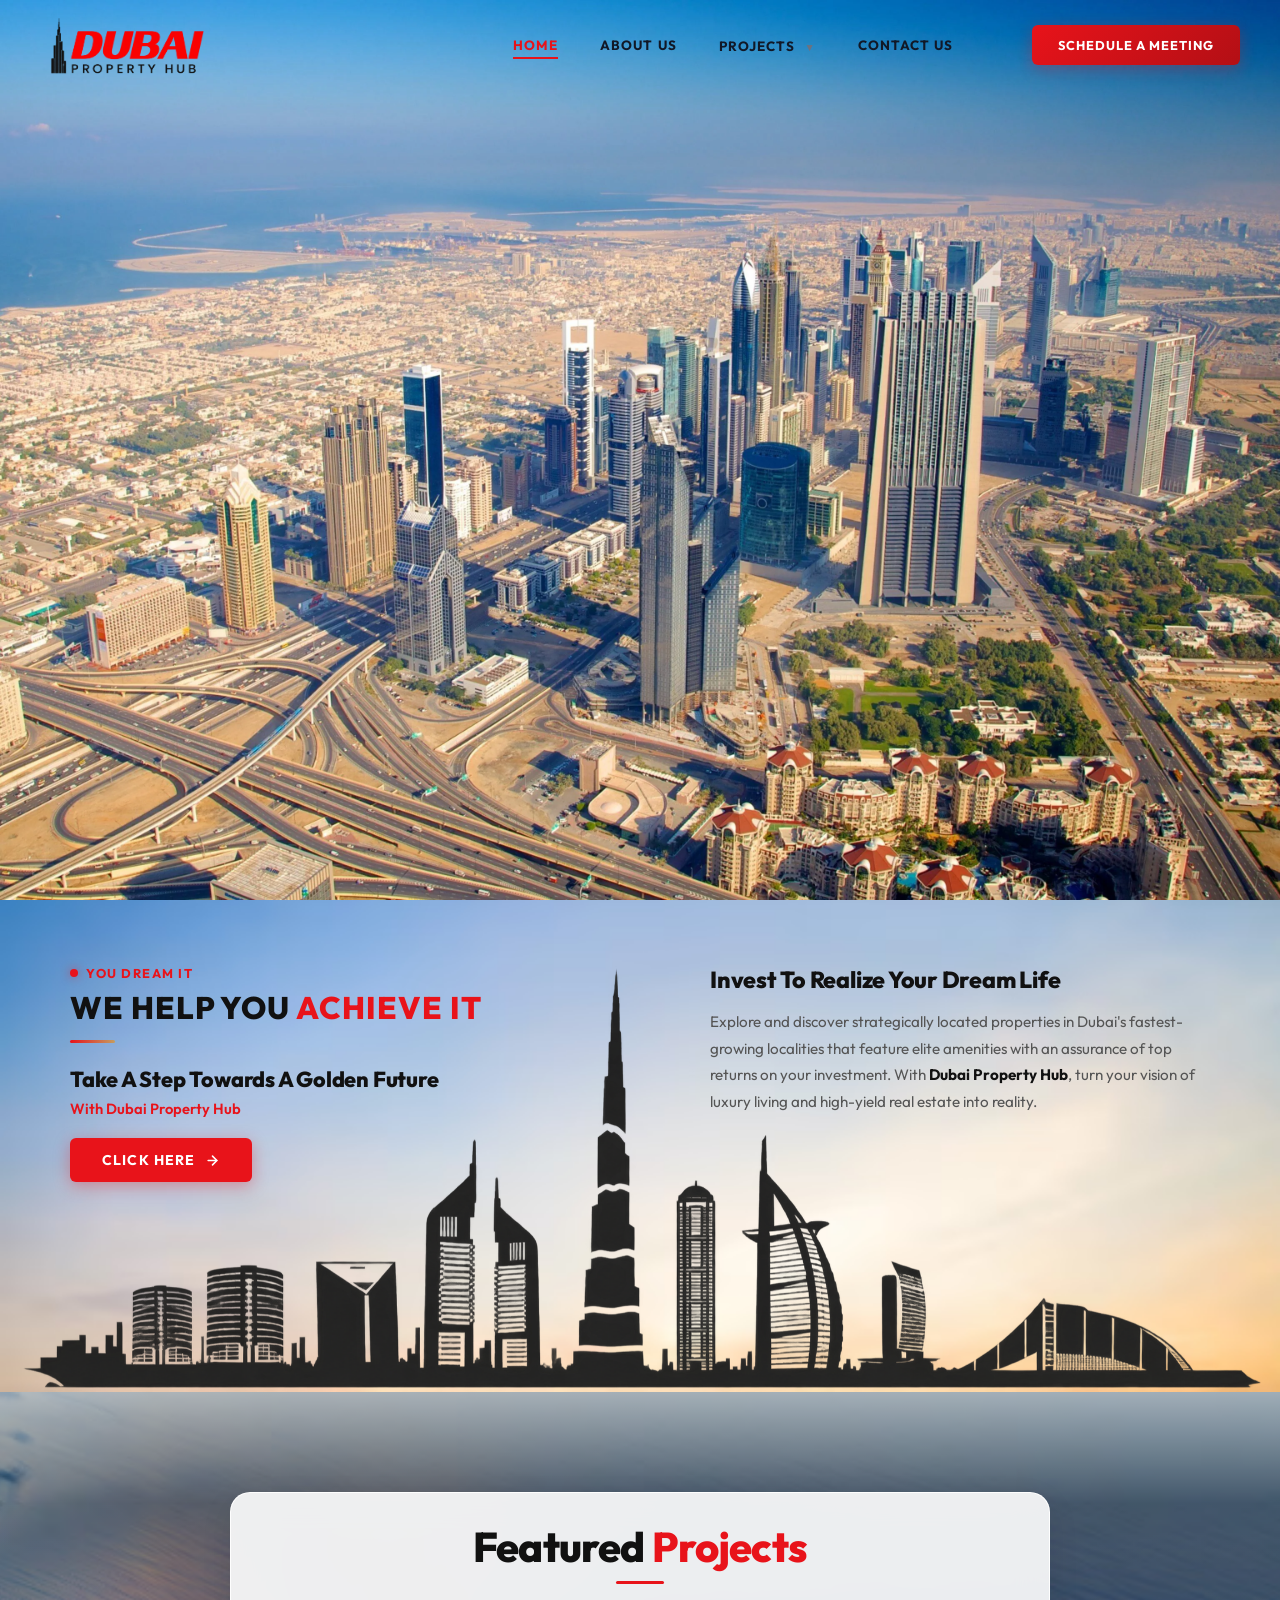
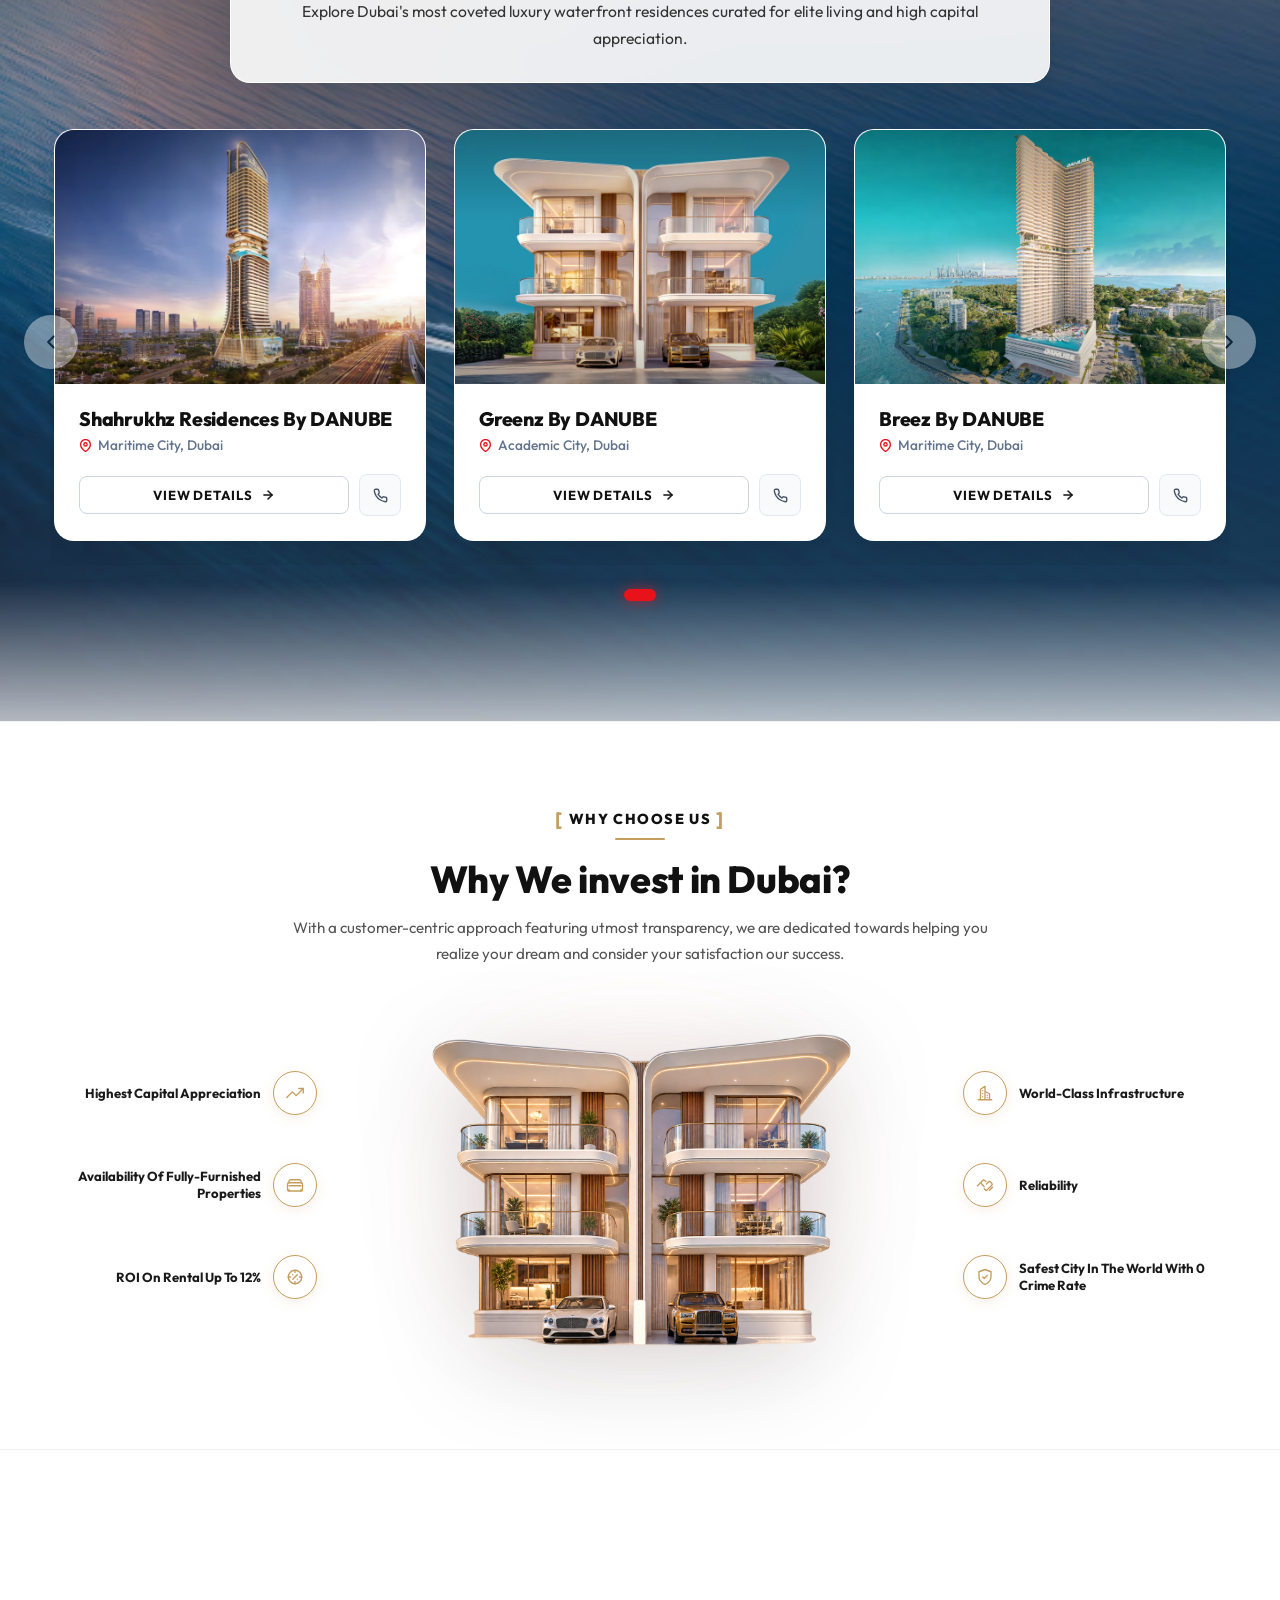
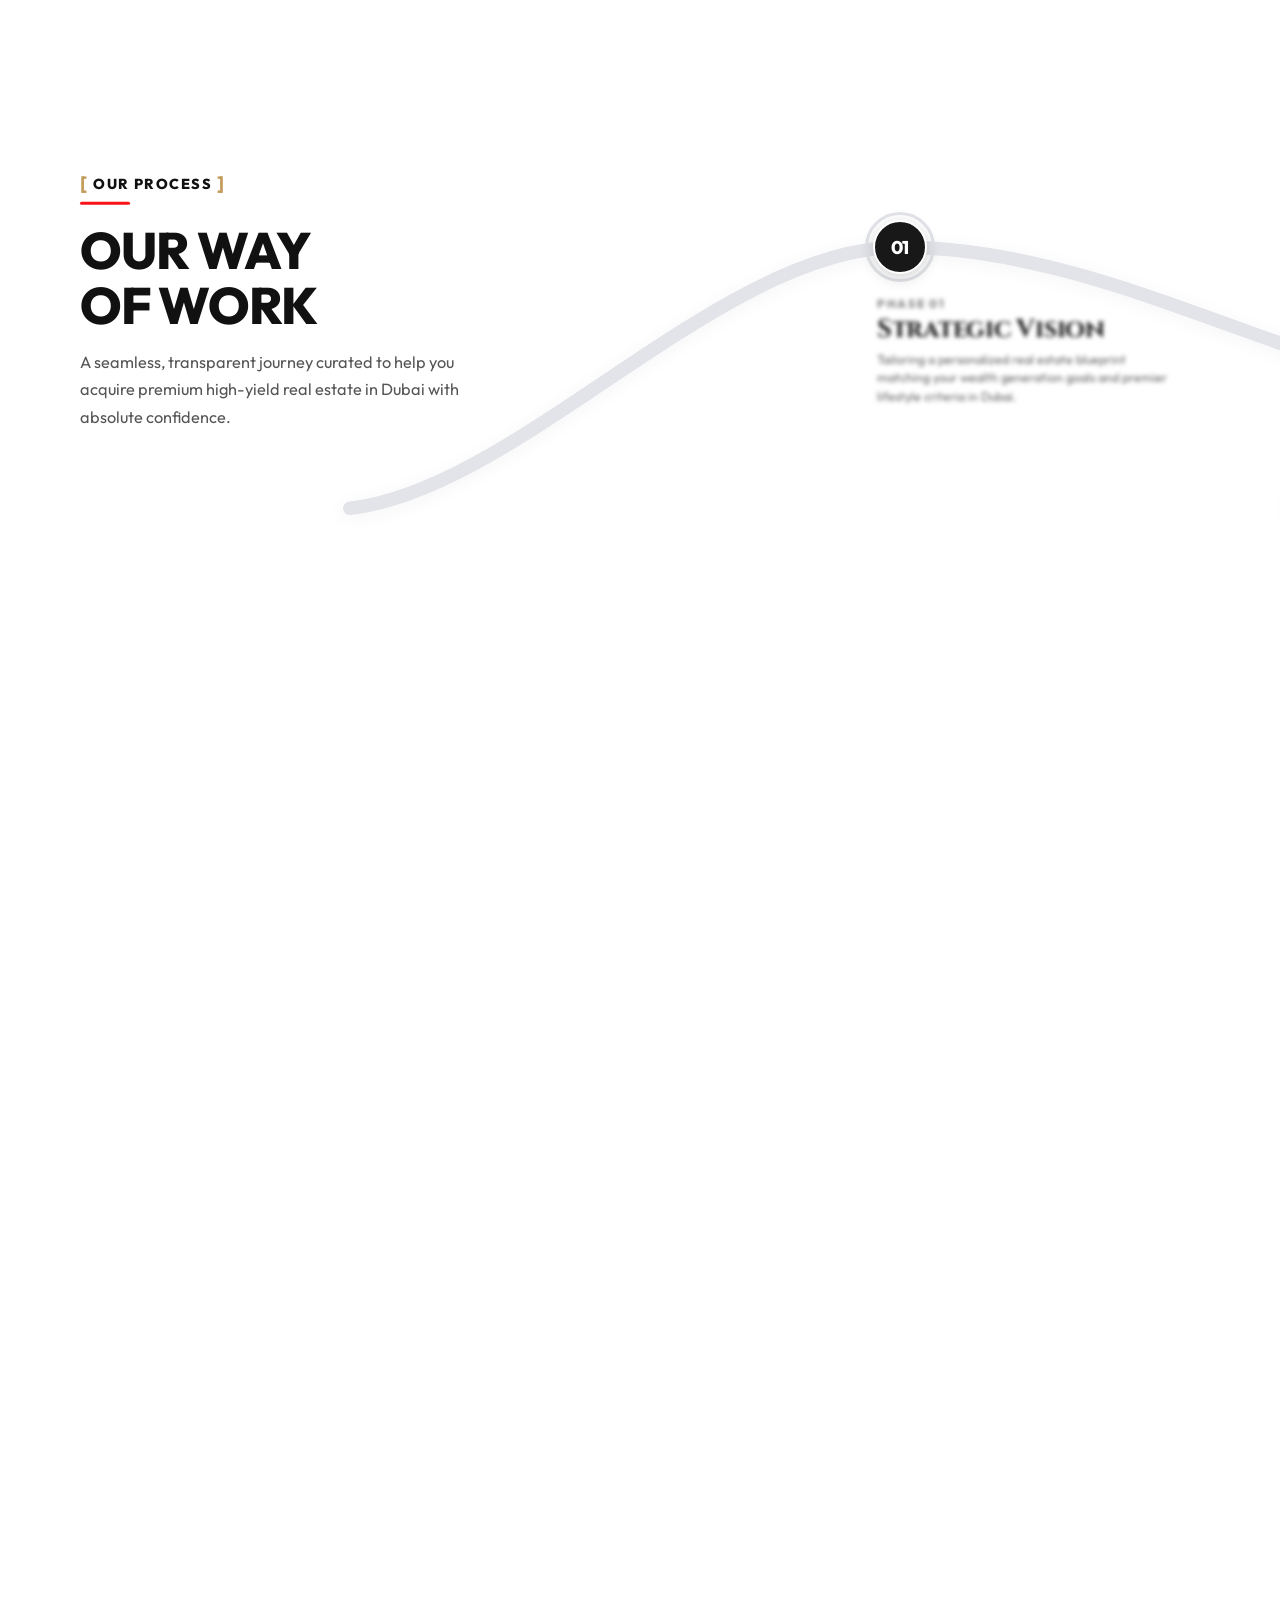
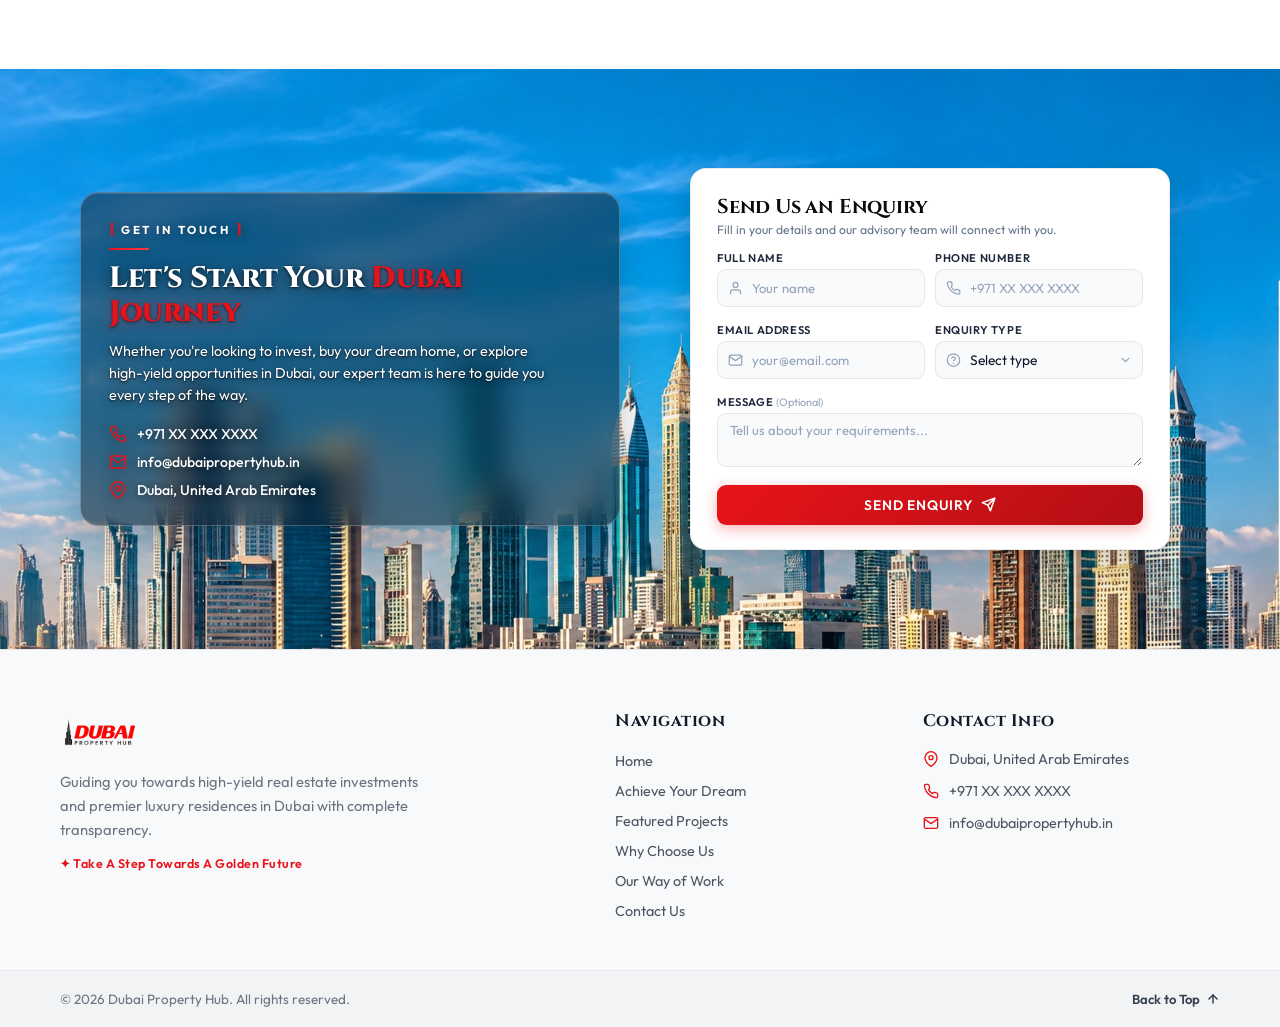
==== index.html @ 120a5792 "Initial website upload Co-authored-by: Copilot <223556219+Copilot@users.noreply.github.com>" ====
<!DOCTYPE html>
<html lang="en">

<head>
  <meta charset="UTF-8" />
  <meta name="viewport" content="width=device-width, initial-scale=1.0" />
  <title>Dubai Property Hub | Premium Real Estate in Dubai</title>
  <meta name="description" content="Dubai Property Hub – Premium real estate in Dubai." />
  <link rel="stylesheet" href="style.css" />
</head>

<body>

  <!-- ===== PROFESSIONAL LOGO PRELOADER (White Theme) ===== -->
  <div class="preloader" id="preloader" aria-label="Loading Dubai Property Hub">
    <div class="preloader-content">
      <div class="preloader-logo-wrap">
        <img src="assets/logo.png" alt="Dubai Property Hub" class="preloader-logo" id="preloader-logo" />
      </div>
      <div class="preloader-motto-wrap">
        <div class="preloader-motto-ornament">
          <span class="motto-line motto-line-left"></span>
          <span class="motto-diamond">✦</span>
          <span class="motto-line motto-line-right"></span>
        </div>
        <p class="preloader-motto" aria-label="Take A Step Towards A Golden Future">
          <span class="motto-word" style="--i:0">Take</span>
          <span class="motto-word" style="--i:1">A</span>
          <span class="motto-word" style="--i:2">Step</span>
          <span class="motto-word" style="--i:3">Towards</span>
          <span class="motto-word" style="--i:4">A</span>
          <span class="motto-word motto-gold-word" style="--i:5">Golden</span>
          <span class="motto-word motto-gold-word" style="--i:6">Future</span>
        </p>
      </div>
      <div class="preloader-meta">
        <div class="preloader-bar">
          <div class="preloader-bar-fill"></div>
        </div>
        <span class="preloader-caption">DUBAI PROPERTY HUB</span>
      </div>
    </div>
  </div>

  <!-- ===== HEADER / NAVBAR ===== -->
  <header class="navbar" id="navbar">
    <div class="nav-container">

      <!-- Logo -->
      <a href="#home" class="nav-logo" id="nav-logo-link" aria-label="Dubai Property Hub Home">
        <img src="assets/logo.png" alt="Dubai Property Hub Logo" class="logo-img" id="logo-img" />
      </a>

      <!-- Desktop Nav Links -->
      <nav class="nav-links" id="nav-links" aria-label="Main Navigation">
        <a href="#home" class="nav-link active" id="nav-home">Home</a>
        <a href="#" class="nav-link" id="nav-about">About Us</a>
        <div class="nav-dropdown" id="nav-projects-dropdown">
          <a href="#properties" class="nav-link dropdown-trigger" id="nav-projects">
            Projects <span class="dropdown-arrow">&#9660;</span>
          </a>
          <div class="dropdown-menu" id="dropdown-menu">
            <a href="shahrukhz.html" class="dropdown-item" id="drop-shahrukhz">Shahrukhz Residences By DANUBE</a>
            <a href="greenz.html" class="dropdown-item" id="drop-greenz">Greenz By DANUBE</a>
            <a href="breez.html" class="dropdown-item" id="drop-breez">Breez By DANUBE</a>
          </div>
        </div>
        <a href="#contact" class="nav-link" id="nav-contact">Contact Us</a>
      </nav>

      <!-- CTA Button -->
      <a href="#contact" class="btn-schedule" id="btn-schedule">Schedule a Meeting</a>

      <!-- Mobile Hamburger -->
      <button class="hamburger" id="hamburger" aria-label="Toggle menu" aria-expanded="false">
        <span></span><span></span><span></span>
      </button>
    </div>

    <!-- Mobile Nav -->
    <div class="mobile-nav" id="mobile-nav">
      <a href="#home" class="mobile-nav-link" id="m-nav-home">Home</a>
      <a href="#about" class="mobile-nav-link" id="m-nav-about">About Us</a>
      <a href="#properties" class="mobile-nav-link" id="m-nav-projects">Projects</a>
      <a href="#contact" class="mobile-nav-link" id="m-nav-contact">Contact Us</a>
      <a href="#contact" class="btn-schedule mobile-cta" id="m-btn-schedule">Schedule a Meeting</a>
    </div>
  </header>

  <!-- ===== HERO SECTION ===== -->
  <section class="hero" id="home">
    <img src="assets/main-hero.webp" alt="Dubai Skyline" class="hero-image" id="hero-img" />
  </section>

  <!-- ===== ACHIEVE YOUR DREAM SECTION ===== -->
  <section class="achieve-section" id="achieve-dream">
    <div class="achieve-container">

      <!-- Left Column: Title, Callout & Action Button -->
      <div class="achieve-col achieve-left">
        <span class="achieve-tagline anim-item" data-delay="100">
          <span class="tagline-dot"></span> You Dream It
        </span>
        <h2 class="achieve-title anim-item" data-delay="200">
          WE HELP YOU <span class="text-highlight">ACHIEVE IT</span>
        </h2>
        <div class="achieve-divider anim-item" data-delay="300"></div>

        <div class="achieve-callout-content anim-item" data-delay="400">
          <h4 class="achieve-callout-title">Take A Step Towards A Golden Future</h4>
          <p class="achieve-callout-subtitle">With Dubai Property Hub</p>
          <a href="#btn-schedule" class="achieve-action-btn" id="achieve-cta-btn">
            <span>Click here</span>
            <svg class="btn-arrow" width="15" height="15" viewBox="0 0 24 24" fill="none" stroke="currentColor"
              stroke-width="2.5" stroke-linecap="round" stroke-linejoin="round">
              <line x1="5" y1="12" x2="19" y2="12"></line>
              <polyline points="12 5 19 12 12 19"></polyline>
            </svg>
          </a>
        </div>
      </div>

      <!-- Right Column: Investment Narrative & Story -->
      <div class="achieve-col achieve-right">
        <div class="achieve-story-content anim-item" data-delay="500">
          <h3 class="achieve-subtitle">Invest To Realize Your Dream Life</h3>
          <p class="achieve-desc">
            Explore and discover strategically located properties in Dubai's fastest-growing localities that feature
            elite amenities with an assurance of top returns on your investment. With <strong>Dubai Property
              Hub</strong>, turn your vision of luxury living and high-yield real estate into reality.
          </p>
        </div>
      </div>

    </div>

    <!-- Bottom Skyline Graphic -->
    <div class="achieve-skyline-wrap" aria-hidden="true">
      <img src="assets/section-2-bg.jpg" alt="Dubai Skyline Silhouette" class="achieve-skyline-img" />
    </div>
  </section>

  <!-- ===== PROPERTIES SECTION (Blurred Location BG & 3 Cards Per Row Slider) ===== -->
  <section class="properties-section" id="properties">
    <!-- Blurred Location Background Layer -->
    <div class="properties-bg-wrap" aria-hidden="true">
      <div class="properties-bg-img"></div>
      <div class="properties-bg-overlay"></div>
    </div>

    <div class="properties-container">

      <!-- Section Header with Centered Title -->
      <div class="properties-header">
        <div class="properties-header-text">
          <h2 class="properties-heading">
            Featured <span class="text-highlight">Projects</span>
          </h2>
          <div class="properties-divider"></div>
          <p class="properties-desc">
            Explore Dubai's most coveted luxury waterfront residences curated for elite living and high capital
            appreciation.
          </p>
        </div>
      </div>

      <!-- Properties Slider Wrapper (3 Cards Per Row on Desktop) -->
      <div class="properties-slider-wrapper">

        <!-- Floating Left Arrow -->
        <button class="floating-slider-btn float-prev" id="prop-float-prev" aria-label="Previous Properties">
          <svg width="22" height="22" viewBox="0 0 24 24" fill="none" stroke="currentColor" stroke-width="2.5"
            stroke-linecap="round" stroke-linejoin="round">
            <polyline points="15 18 9 12 15 6"></polyline>
          </svg>
        </button>

        <!-- Slider Viewport -->
        <div class="properties-slider-viewport" id="properties-slider-viewport">
          <div class="properties-slider-track" id="properties-slider-track">

            <!-- Card 1: Shahrukhz Residences -->
            <article class="prop-card" data-index="0" id="card-0">
              <a href="shahrukhz.html" class="prop-card-image-link" aria-label="View Shahrukhz Residences By DANUBE">
              <div class="prop-card-img-wrap">
                <img src="assets/Shahrukhz By DANUBE.webp" alt="Shahrukhz Residences By DANUBE" class="prop-card-img"
                  loading="lazy" />
                <div class="prop-card-overlay"></div>
              </div>
              </a>
              <div class="prop-card-info">
                <div class="prop-card-header">
                  <h3 class="prop-card-title"><a href="shahrukhz.html">Shahrukhz Residences By DANUBE</a></h3>
                  <p class="prop-card-location">
                    <svg width="13" height="13" viewBox="0 0 24 24" fill="none" stroke="currentColor" stroke-width="2.5"
                      stroke-linecap="round" stroke-linejoin="round">
                      <path d="M21 10c0 7-9 13-9 13s-9-6-9-13a9 9 0 0 1 18 0z"></path>
                      <circle cx="12" cy="10" r="3"></circle>
                    </svg>
                    Maritime City, Dubai
                  </p>
                </div>
                <div class="prop-card-actions">
                  <a href="shahrukhz.html" class="prop-view-btn">
                    <span>View Details</span>
                    <svg width="14" height="14" viewBox="0 0 24 24" fill="none" stroke="currentColor" stroke-width="2.5"
                      stroke-linecap="round" stroke-linejoin="round">
                      <line x1="5" y1="12" x2="19" y2="12"></line>
                      <polyline points="12 5 19 12 12 19"></polyline>
                    </svg>
                  </a>
                  <a href="https://wa.me/?text=I%20am%20interested%20in%20Shahrukhz%20Residences%20By%20DANUBE"
                    target="_blank" rel="noopener noreferrer" class="prop-inquire-btn"
                    aria-label="Quick WhatsApp Inquire for Shahrukhz">
                    <svg width="15" height="15" viewBox="0 0 24 24" fill="none" stroke="currentColor" stroke-width="2.2"
                      stroke-linecap="round" stroke-linejoin="round">
                      <path
                        d="M22 16.92v3a2 2 0 0 1-2.18 2 19.79 19.79 0 0 1-8.63-3.07 19.5 19.5 0 0 1-6-6 19.79 19.79 0 0 1-3.07-8.67A2 2 0 0 1 4.11 2h3a2 2 0 0 1 2 1.72 12.84 12.84 0 0 0 .7 2.81 2 2 0 0 1-.45 2.11L8.09 9.91a16 16 0 0 0 6 6l1.27-1.27a2 2 0 0 1 2.11-.45 12.84 12.84 0 0 0 2.81.7A2 2 0 0 1 22 16.92z">
                      </path>
                    </svg>
                  </a>
                </div>
              </div>
            </article>

            <!-- Card 2: Greenz By DANUBE -->
            <article class="prop-card" data-index="1" id="card-1">
              <a href="greenz.html" class="prop-card-image-link" aria-label="View Greenz By DANUBE">
              <div class="prop-card-img-wrap">
                <img src="assets/Greenz By DANUBE.jpg" alt="Greenz By DANUBE" class="prop-card-img" loading="lazy" />
                <div class="prop-card-overlay"></div>
              </div>
              </a>
              <div class="prop-card-info">
                <div class="prop-card-header">
                  <h3 class="prop-card-title"><a href="greenz.html">Greenz By DANUBE</a></h3>
                  <p class="prop-card-location">
                    <svg width="13" height="13" viewBox="0 0 24 24" fill="none" stroke="currentColor" stroke-width="2.5"
                      stroke-linecap="round" stroke-linejoin="round">
                      <path d="M21 10c0 7-9 13-9 13s-9-6-9-13a9 9 0 0 1 18 0z"></path>
                      <circle cx="12" cy="10" r="3"></circle>
                    </svg>
                    Academic City, Dubai
                  </p>
                </div>
                <div class="prop-card-actions">
                  <a href="greenz.html" class="prop-view-btn">
                    <span>View Details</span>
                    <svg width="14" height="14" viewBox="0 0 24 24" fill="none" stroke="currentColor" stroke-width="2.5"
                      stroke-linecap="round" stroke-linejoin="round">
                      <line x1="5" y1="12" x2="19" y2="12"></line>
                      <polyline points="12 5 19 12 12 19"></polyline>
                    </svg>
                  </a>
                  <a href="https://wa.me/?text=I%20am%20interested%20in%20Greenz%20By%20DANUBE" target="_blank"
                    rel="noopener noreferrer" class="prop-inquire-btn" aria-label="Quick WhatsApp Inquire for Greenz">
                    <svg width="15" height="15" viewBox="0 0 24 24" fill="none" stroke="currentColor" stroke-width="2.2"
                      stroke-linecap="round" stroke-linejoin="round">
                      <path
                        d="M22 16.92v3a2 2 0 0 1-2.18 2 19.79 19.79 0 0 1-8.63-3.07 19.5 19.5 0 0 1-6-6 19.79 19.79 0 0 1-3.07-8.67A2 2 0 0 1 4.11 2h3a2 2 0 0 1 2 1.72 12.84 12.84 0 0 0 .7 2.81 2 2 0 0 1-.45 2.11L8.09 9.91a16 16 0 0 0 6 6l1.27-1.27a2 2 0 0 1 2.11-.45 12.84 12.84 0 0 0 2.81.7A2 2 0 0 1 22 16.92z">
                      </path>
                    </svg>
                  </a>
                </div>
              </div>
            </article>

            <!-- Card 3: Breez By DANUBE -->
            <article class="prop-card" data-index="2" id="card-2">
              <a href="breez.html" class="prop-card-image-link" aria-label="View Breez By DANUBE">
              <div class="prop-card-img-wrap">
                <img src="assets/Breez By DANUBE.png" alt="Breez By DANUBE" class="prop-card-img" loading="lazy" />
                <div class="prop-card-overlay"></div>
              </div>
              </a>
              <div class="prop-card-info">
                <div class="prop-card-header">
                  <h3 class="prop-card-title"><a href="breez.html">Breez By DANUBE</a></h3>
                  <p class="prop-card-location">
                    <svg width="13" height="13" viewBox="0 0 24 24" fill="none" stroke="currentColor" stroke-width="2.5"
                      stroke-linecap="round" stroke-linejoin="round">
                      <path d="M21 10c0 7-9 13-9 13s-9-6-9-13a9 9 0 0 1 18 0z"></path>
                      <circle cx="12" cy="10" r="3"></circle>
                    </svg>
                    Maritime City, Dubai
                  </p>
                </div>
                <div class="prop-card-actions">
                  <a href="breez.html" class="prop-view-btn">
                    <span>View Details</span>
                    <svg width="14" height="14" viewBox="0 0 24 24" fill="none" stroke="currentColor" stroke-width="2.5"
                      stroke-linecap="round" stroke-linejoin="round">
                      <line x1="5" y1="12" x2="19" y2="12"></line>
                      <polyline points="12 5 19 12 12 19"></polyline>
                    </svg>
                  </a>
                  <a href="https://wa.me/?text=I%20am%20interested%20in%20Breez%20By%20DANUBE" target="_blank"
                    rel="noopener noreferrer" class="prop-inquire-btn" aria-label="Quick WhatsApp Inquire for Breez">
                    <svg width="15" height="15" viewBox="0 0 24 24" fill="none" stroke="currentColor" stroke-width="2.2"
                      stroke-linecap="round" stroke-linejoin="round">
                      <path
                        d="M22 16.92v3a2 2 0 0 1-2.18 2 19.79 19.79 0 0 1-8.63-3.07 19.5 19.5 0 0 1-6-6 19.79 19.79 0 0 1-3.07-8.67A2 2 0 0 1 4.11 2h3a2 2 0 0 1 2 1.72 12.84 12.84 0 0 0 .7 2.81 2 2 0 0 1-.45 2.11L8.09 9.91a16 16 0 0 0 6 6l1.27-1.27a2 2 0 0 1 2.11-.45 12.84 12.84 0 0 0 2.81.7A2 2 0 0 1 22 16.92z">
                      </path>
                    </svg>
                  </a>
                </div>
              </div>
            </article>

          </div>
        </div>

        <!-- Floating Right Arrow -->
        <button class="floating-slider-btn float-next" id="prop-float-next" aria-label="Next Properties">
          <svg width="22" height="22" viewBox="0 0 24 24" fill="none" stroke="currentColor" stroke-width="2.5"
            stroke-linecap="round" stroke-linejoin="round">
            <polyline points="9 18 15 12 9 6"></polyline>
          </svg>
        </button>

      </div>

      <!-- Pagination Indicators -->
      <div class="properties-pagination" id="prop-pagination">
        <button class="prop-page-dot active" data-slide="0" aria-label="Slide 1"></button>
        <button class="prop-page-dot" data-slide="1" aria-label="Slide 2"></button>
      </div>

    </div>
  </section>

  <!-- ===== WHY CHOOSE US SECTION (Centered Header, Mansion in Center, 3 Features Left, 3 Features Right) ===== -->
  <section class="why-choose-section" id="why-choose-us">
    <div class="why-choose-container">

      <!-- Section Center Header -->
      <div class="why-header">
        <div class="why-badge">
          <span class="why-bracket">[</span>
          <span class="why-badge-title">WHY CHOOSE US</span>
          <span class="why-bracket">]</span>
        </div>
        <div class="why-divider"></div>
        <h2 class="why-main-title">Why We invest in Dubai?</h2>
        <p class="why-main-desc">
          With a customer-centric approach featuring utmost transparency, we are dedicated towards helping you realize
          your dream and consider your satisfaction our success.
        </p>
      </div>

      <!-- Showcase: 3 Items Left | Center Mansion Image | 3 Items Right -->
      <div class="why-showcase">

        <!-- Left Side: 3 Features (Text on Left, Icon on Right) -->
        <div class="why-showcase-col why-col-left">

          <!-- Item 1: Highest Capital Appreciation -->
          <div class="why-item why-item-left" style="--item-index: 1;">
            <span class="why-item-text">Highest Capital Appreciation</span>
            <div class="why-item-icon" aria-hidden="true">
              <svg width="22" height="22" viewBox="0 0 24 24" fill="none" stroke="currentColor" stroke-width="1.8"
                stroke-linecap="round" stroke-linejoin="round">
                <polyline points="23 6 13.5 15.5 8.5 10.5 1 18"></polyline>
                <polyline points="17 6 23 6 23 12"></polyline>
              </svg>
            </div>
          </div>

          <!-- Item 2: Availability Of Fully-Furnished Properties -->
          <div class="why-item why-item-left" style="--item-index: 2;">
            <span class="why-item-text">Availability Of Fully-Furnished Properties</span>
            <div class="why-item-icon" aria-hidden="true">
              <svg width="22" height="22" viewBox="0 0 24 24" fill="none" stroke="currentColor" stroke-width="1.8"
                stroke-linecap="round" stroke-linejoin="round">
                <path d="M20 9V7a2 2 0 0 0-2-2H6a2 2 0 0 0-2 2v2"></path>
                <path d="M2 11a2 2 0 0 1 2-2h16a2 2 0 0 1 2 2v7a2 2 0 0 1-2 2H4a2 2 0 0 1-2-2v-7z"></path>
                <path d="M4 18v2M20 18v2M4 13h16"></path>
              </svg>
            </div>
          </div>

          <!-- Item 3: ROI On Rental Up To 12% -->
          <div class="why-item why-item-left" style="--item-index: 3;">
            <span class="why-item-text">ROI On Rental Up To 12%</span>
            <div class="why-item-icon" aria-hidden="true">
              <svg width="22" height="22" viewBox="0 0 24 24" fill="none" stroke="currentColor" stroke-width="1.8"
                stroke-linecap="round" stroke-linejoin="round">
                <circle cx="12" cy="12" r="9"></circle>
                <path d="M9 15l6-6M9 9h.01M15 15h.01"></path>
                <path d="M12 3v3M12 18v3M3 12h3M18 12h3"></path>
              </svg>
            </div>
          </div>

        </div>

        <!-- Center: Luxury Villa Mansion Image -->
        <div class="why-showcase-col why-col-center">
          <div class="why-center-img-wrap">
            <div class="why-ambient-glow" aria-hidden="true"></div>
            <img src="assets/why-choose.png" alt="Dubai Luxury Mansion Residence" class="why-center-mansion-img"
              loading="lazy" />
          </div>
        </div>

        <!-- Right Side: 3 Features (Icon on Left, Text on Right) -->
        <div class="why-showcase-col why-col-right">

          <!-- Item 4: World-Class Infrastructure -->
          <div class="why-item why-item-right" style="--item-index: 4;">
            <div class="why-item-icon" aria-hidden="true">
              <svg width="22" height="22" viewBox="0 0 24 24" fill="none" stroke="currentColor" stroke-width="1.8"
                stroke-linecap="round" stroke-linejoin="round">
                <path d="M3 21h18M6 21V7l6-4v18M12 21V10l6 3v8"></path>
                <line x1="9" y1="9" x2="9" y2="9.01"></line>
                <line x1="9" y1="13" x2="9" y2="13.01"></line>
                <line x1="9" y1="17" x2="9" y2="17.01"></line>
                <line x1="15" y1="15" x2="15" y2="15.01"></line>
                <line x1="15" y1="18" x2="15" y2="18.01"></line>
              </svg>
            </div>
            <span class="why-item-text">World-Class Infrastructure</span>
          </div>

          <!-- Item 5: Reliability -->
          <div class="why-item why-item-right" style="--item-index: 5;">
            <div class="why-item-icon" aria-hidden="true">
              <svg width="22" height="22" viewBox="0 0 24 24" fill="none" stroke="currentColor" stroke-width="1.8"
                stroke-linecap="round" stroke-linejoin="round">
                <path d="m11 17 2 2a1 1 0 0 0 1.4 0l6.6-6.6a2 2 0 0 0 0-2.8l-1.6-1.6a2 2 0 0 0-2.8 0L14 10.6"></path>
                <path d="m13 7.4-1.4-1.4a2 2 0 0 0-2.8 0L7.2 7.6a2 2 0 0 0 0 2.8L11 14.2"></path>
                <path d="M2 13l4-4M18 19l4-4"></path>
              </svg>
            </div>
            <span class="why-item-text">Reliability</span>
          </div>

          <!-- Item 6: Safest City In The World With 0 Crime Rate -->
          <div class="why-item why-item-right" style="--item-index: 6;">
            <div class="why-item-icon" aria-hidden="true">
              <svg width="22" height="22" viewBox="0 0 24 24" fill="none" stroke="currentColor" stroke-width="1.8"
                stroke-linecap="round" stroke-linejoin="round">
                <path d="M12 22s8-4 8-10V5l-8-3-8 3v7c0 6 8 10 8 10z"></path>
                <path d="m9 12 2 2 4-4"></path>
              </svg>
            </div>
            <span class="why-item-text">Safest City In The World With 0 Crime Rate</span>
          </div>

        </div>

      </div>

    </div>
  </section>

  <!-- ===== OUR WAY OF WORK SECTION (Pinned Horizontal Scroll Experience) ===== -->
  <section class="way-of-work-pin" id="way-of-work">
    <div class="way-sticky-viewport">
      <div class="way-horizontal-track" id="way-horizontal-track">

        <!-- Intro Block (left side like the video) -->
        <div class="way-intro-card">
          <div class="way-badge">
            <span class="way-bracket">[</span>
            <span class="way-badge-title">OUR PROCESS</span>
            <span class="way-bracket">]</span>
          </div>
          <div class="way-divider"></div>
          <h2 class="way-intro-title">OUR WAY<br>OF WORK</h2>
          <p class="way-intro-desc">
            A seamless, transparent journey curated to help you acquire premium high-yield real estate in Dubai with
            absolute confidence.
          </p>

        </div>

        <!-- SVG Flowing Path Canvas (ash background + red scroll fill) -->
        <svg class="way-horizontal-svg" viewBox="0 0 3200 900" fill="none" xmlns="http://www.w3.org/2000/svg"
          preserveAspectRatio="none" aria-hidden="true">
          <defs>
            <linearGradient id="wayLogoRedGrad" x1="0%" y1="0%" x2="100%" y2="0%">
              <stop offset="0%" stop-color="#FF3B41" />
              <stop offset="50%" stop-color="#F9121A" />
              <stop offset="100%" stop-color="#B30F15" />
            </linearGradient>
            <filter id="wayRedAura" x="-20%" y="-20%" width="140%" height="140%">
              <feDropShadow dx="0" dy="2" stdDeviation="6" flood-color="#F9121A" flood-opacity="0.5" />
            </filter>
          </defs>

          <!-- Complete Ash Background Line (visible first) -->
          <path class="way-path-ash"
            d="M 350 650 C 520 630, 720 380, 900 380 C 1120 380, 1320 530, 1500 530 C 1560 530, 1580 620, 1540 680 C 1490 740, 1370 750, 1320 700 C 1270 650, 1300 580, 1380 570 C 1470 560, 1580 630, 1690 610 C 1840 580, 1980 380, 2150 380 C 2350 380, 2550 530, 2750 530 C 2880 530, 2980 620, 3150 650" />

          <!-- Dynamic Red Line (fills on scroll) -->
          <path class="way-path-red" id="way-path-red"
            d="M 350 650 C 520 630, 720 380, 900 380 C 1120 380, 1320 530, 1500 530 C 1560 530, 1580 620, 1540 680 C 1490 740, 1370 750, 1320 700 C 1270 650, 1300 580, 1380 570 C 1470 560, 1580 630, 1690 610 C 1840 580, 1980 380, 2150 380 C 2350 380, 2550 530, 2750 530 C 2880 530, 2980 620, 3150 650" />
        </svg>

        <!-- Steps along the path -->
        <div class="way-nodes-layer">

          <!-- Step 01 -->
          <div class="way-step-item way-step-below" id="way-step-1" data-step="1" style="left: 900px; top: 42.2%;">
            <div class="way-node-badge">
              <div class="way-node-ring"></div>
              <div class="way-node-core">
                <span class="way-node-num">01</span>
              </div>
            </div>
            <div class="way-step-info">
              <span class="way-step-counter">Phase 01</span>
              <h3 class="way-step-name">Strategic Vision</h3>
              <p class="way-step-detail">Tailoring a personalized real estate blueprint matching your wealth generation
                goals and premier lifestyle criteria in Dubai.</p>
            </div>
          </div>

          <!-- Step 02 -->
          <div class="way-step-item way-step-above" id="way-step-2" data-step="2" style="left: 1500px; top: 58.8%;">
            <div class="way-node-badge">
              <div class="way-node-ring"></div>
              <div class="way-node-core">
                <span class="way-node-num">02</span>
              </div>
            </div>
            <div class="way-step-info">
              <span class="way-step-counter">Phase 02</span>
              <h3 class="way-step-name">Expert Analysis</h3>
              <p class="way-step-detail">Exhaustive market auditing, rental yield forecasting, and developer credential
                checks across Dubai's highest growth corridors.</p>
            </div>
          </div>

          <!-- Step 03 -->
          <div class="way-step-item way-step-below" id="way-step-3" data-step="3" style="left: 2150px; top: 42.2%;">
            <div class="way-node-badge">
              <div class="way-node-ring"></div>
              <div class="way-node-core">
                <span class="way-node-num">03</span>
              </div>
            </div>
            <div class="way-step-info">
              <span class="way-step-counter">Phase 03</span>
              <h3 class="way-step-name">Smart Implementation</h3>
              <p class="way-step-detail">Priority access to coveted off-plan allocations, direct developer terms, and
                flexible 1% monthly payment arrangements with zero tax friction.</p>
            </div>
          </div>

          <!-- Step 04 -->
          <div class="way-step-item way-step-above" id="way-step-4" data-step="4" style="left: 2750px; top: 58.8%;">
            <div class="way-node-badge">
              <div class="way-node-ring"></div>
              <div class="way-node-core">
                <span class="way-node-num">04</span>
              </div>
            </div>
            <div class="way-step-info">
              <span class="way-step-counter">Phase 04</span>
              <h3 class="way-step-name">Desired Results</h3>
              <p class="way-step-detail">Consistent top-tier rental yields, strong capital appreciation, and end-to-end
                guidance for UAE Golden Visa residency attainment.</p>
            </div>
          </div>

        </div>



      </div>
    </div>
  </section>

  <!-- ===== CONTACT SECTION ===== -->
  <section class="contact-section" id="contact">
    <!-- Full Background Image (No overlay layer) -->
    <div class="contact-bg-wrap" aria-hidden="true">
      <img src="assets/contact.jpg" alt="" class="contact-bg-img" loading="lazy" />
    </div>

    <div class="contact-container">

      <!-- Left: Content & Direct Info -->
      <div class="contact-info-col">
        <div class="contact-badge">
          <span class="contact-bracket">[</span>
          <span class="contact-badge-title">GET IN TOUCH</span>
          <span class="contact-bracket">]</span>
        </div>
        <div class="contact-divider"></div>
        <h2 class="contact-heading">Let's Start Your <span class="text-highlight">Dubai Journey</span></h2>
        <p class="contact-desc">
          Whether you're looking to invest, buy your dream home, or explore high-yield opportunities in Dubai,
          our expert team is here to guide you every step of the way.
        </p>

        <!-- Direct Contact Info (Clean, no cards) -->
        <div class="contact-direct-list">
          <a href="tel:+971XXXXXXXX" class="contact-direct-row">
            <svg width="18" height="18" viewBox="0 0 24 24" fill="none" stroke="currentColor" stroke-width="2"
              stroke-linecap="round" stroke-linejoin="round">
              <path
                d="M22 16.92v3a2 2 0 0 1-2.18 2 19.79 19.79 0 0 1-8.63-3.07 19.5 19.5 0 0 1-6-6 19.79 19.79 0 0 1-3.07-8.67A2 2 0 0 1 4.11 2h3a2 2 0 0 1 2 1.72 12.84 12.84 0 0 0 .7 2.81 2 2 0 0 1-.45 2.11L8.09 9.91a16 16 0 0 0 6 6l1.27-1.27a2 2 0 0 1 2.11-.45 12.84 12.84 0 0 0 2.81.7A2 2 0 0 1 22 16.92z">
              </path>
            </svg>
            <span>+971 XX XXX XXXX</span>
          </a>
          <a href="mailto:info@dubaipropertyhub.in" class="contact-direct-row">
            <svg width="18" height="18" viewBox="0 0 24 24" fill="none" stroke="currentColor" stroke-width="2"
              stroke-linecap="round" stroke-linejoin="round">
              <path d="M4 4h16c1.1 0 2 .9 2 2v12c0 1.1-.9 2-2 2H4c-1.1 0-2-.9-2-2V6c0-1.1.9-2 2-2z"></path>
              <polyline points="22,6 12,13 2,6"></polyline>
            </svg>
            <span>info@dubaipropertyhub.in</span>
          </a>
          <span class="contact-direct-row">
            <svg width="18" height="18" viewBox="0 0 24 24" fill="none" stroke="currentColor" stroke-width="2"
              stroke-linecap="round" stroke-linejoin="round">
              <path d="M21 10c0 7-9 13-9 13s-9-6-9-13a9 9 0 0 1 18 0z"></path>
              <circle cx="12" cy="10" r="3"></circle>
            </svg>
            <span>Dubai, United Arab Emirates</span>
          </span>
        </div>
      </div>

      <!-- Right: Contact Form (Compact White Card) -->
      <div class="contact-form-col">
        <form class="contact-form-card" id="contact-form" autocomplete="off">
          <h3 class="contact-form-title">Send Us an Enquiry</h3>
          <p class="contact-form-subtitle">Fill in your details and our advisory team will connect with you.</p>

          <div class="contact-form-row">
            <div class="contact-form-group">
              <label for="contact-name" class="contact-label">Full Name</label>
              <div class="contact-input-wrap">
                <svg class="contact-input-icon" width="15" height="15" viewBox="0 0 24 24" fill="none"
                  stroke="currentColor" stroke-width="2" stroke-linecap="round" stroke-linejoin="round">
                  <path d="M20 21v-2a4 4 0 0 0-4-4H8a4 4 0 0 0-4 4v2"></path>
                  <circle cx="12" cy="7" r="4"></circle>
                </svg>
                <input type="text" id="contact-name" name="name" placeholder="Your name" required />
              </div>
            </div>

            <div class="contact-form-group">
              <label for="contact-phone" class="contact-label">Phone Number</label>
              <div class="contact-input-wrap">
                <svg class="contact-input-icon" width="15" height="15" viewBox="0 0 24 24" fill="none"
                  stroke="currentColor" stroke-width="2" stroke-linecap="round" stroke-linejoin="round">
                  <path
                    d="M22 16.92v3a2 2 0 0 1-2.18 2 19.79 19.79 0 0 1-8.63-3.07 19.5 19.5 0 0 1-6-6 19.79 19.79 0 0 1-3.07-8.67A2 2 0 0 1 4.11 2h3a2 2 0 0 1 2 1.72 12.84 12.84 0 0 0 .7 2.81 2 2 0 0 1-.45 2.11L8.09 9.91a16 16 0 0 0 6 6l1.27-1.27a2 2 0 0 1 2.11-.45 12.84 12.84 0 0 0 2.81.7A2 2 0 0 1 22 16.92z">
                  </path>
                </svg>
                <input type="tel" id="contact-phone" name="phone" placeholder="+971 XX XXX XXXX" required />
              </div>
            </div>
          </div>

          <div class="contact-form-row">
            <div class="contact-form-group">
              <label for="contact-email" class="contact-label">Email Address</label>
              <div class="contact-input-wrap">
                <svg class="contact-input-icon" width="15" height="15" viewBox="0 0 24 24" fill="none"
                  stroke="currentColor" stroke-width="2" stroke-linecap="round" stroke-linejoin="round">
                  <path d="M4 4h16c1.1 0 2 .9 2 2v12c0 1.1-.9 2-2 2H4c-1.1 0-2-.9-2-2V6c0-1.1.9-2 2-2z"></path>
                  <polyline points="22,6 12,13 2,6"></polyline>
                </svg>
                <input type="email" id="contact-email" name="email" placeholder="your@email.com" required />
              </div>
            </div>

            <div class="contact-form-group">
              <label for="contact-enquiry" class="contact-label">Enquiry Type</label>
              <div class="contact-input-wrap contact-select-wrap">
                <svg class="contact-input-icon" width="15" height="15" viewBox="0 0 24 24" fill="none"
                  stroke="currentColor" stroke-width="2" stroke-linecap="round" stroke-linejoin="round">
                  <circle cx="12" cy="12" r="10"></circle>
                  <path d="M9.09 9a3 3 0 0 1 5.83 1c0 2-3 3-3 3"></path>
                  <line x1="12" y1="17" x2="12.01" y2="17"></line>
                </svg>
                <select id="contact-enquiry" name="enquiry" required>
                  <option value="" disabled selected>Select type</option>
                  <option value="buying">Buying Property</option>
                  <option value="selling">Selling Property</option>
                  <option value="investment">Investment Consultation</option>
                  <option value="management">Property Management</option>
                  <option value="golden-visa">Golden Visa</option>
                </select>
                <svg class="contact-select-arrow" width="13" height="13" viewBox="0 0 24 24" fill="none"
                  stroke="currentColor" stroke-width="2.5" stroke-linecap="round" stroke-linejoin="round">
                  <polyline points="6 9 12 15 18 9"></polyline>
                </svg>
              </div>
            </div>
          </div>

          <div class="contact-form-group contact-form-group-full">
            <label for="contact-message" class="contact-label">Message <span
                class="label-optional">(Optional)</span></label>
            <textarea id="contact-message" name="message" rows="2"
              placeholder="Tell us about your requirements..."></textarea>
          </div>

          <button type="submit" class="contact-submit-btn" id="contact-submit-btn">
            <span>Send Enquiry</span>
            <svg width="15" height="15" viewBox="0 0 24 24" fill="none" stroke="currentColor" stroke-width="2.5"
              stroke-linecap="round" stroke-linejoin="round">
              <line x1="22" y1="2" x2="11" y2="13"></line>
              <polygon points="22 2 15 22 11 13 2 9 22 2"></polygon>
            </svg>
          </button>
        </form>
      </div>

    </div>
  </section>

  <!-- ===== FOOTER SECTION (Simple Near-White Theme) ===== -->
  <footer class="site-footer" id="footer">
    <div class="footer-container">
      
      <!-- Brand & Mission Column -->
      <div class="footer-col footer-col-brand">
        <a href="#home" class="footer-logo-link" aria-label="Dubai Property Hub Home">
          <img src="assets/logo.png" alt="Dubai Property Hub Logo" class="footer-logo-img" />
        </a>
        <p class="footer-brand-desc">
          Guiding you towards high-yield real estate investments and premier luxury residences in Dubai with complete transparency.
        </p>
        <span class="footer-motto-tag">✦ Take A Step Towards A Golden Future</span>
      </div>

      <!-- Website Sections Navigation -->
      <div class="footer-col footer-col-nav">
        <h4 class="footer-heading">Navigation</h4>
        <ul class="footer-nav-list">
          <li><a href="#home" class="footer-nav-link">Home</a></li>
          <li><a href="#achieve-dream" class="footer-nav-link">Achieve Your Dream</a></li>
          <li><a href="#properties" class="footer-nav-link">Featured Projects</a></li>
          <li><a href="#why-choose-us" class="footer-nav-link">Why Choose Us</a></li>
          <li><a href="#way-of-work" class="footer-nav-link">Our Way of Work</a></li>
          <li><a href="#contact" class="footer-nav-link">Contact Us</a></li>
        </ul>
      </div>

      <!-- Contact Details Column -->
      <div class="footer-col footer-col-contact">
        <h4 class="footer-heading">Contact Info</h4>
        <ul class="footer-contact-list">
          <li class="footer-contact-item">
            <svg width="16" height="16" viewBox="0 0 24 24" fill="none" stroke="currentColor" stroke-width="2" stroke-linecap="round" stroke-linejoin="round">
              <path d="M21 10c0 7-9 13-9 13s-9-6-9-13a9 9 0 0 1 18 0z"></path>
              <circle cx="12" cy="10" r="3"></circle>
            </svg>
            <span>Dubai, United Arab Emirates</span>
          </li>
          <li class="footer-contact-item">
            <svg width="16" height="16" viewBox="0 0 24 24" fill="none" stroke="currentColor" stroke-width="2" stroke-linecap="round" stroke-linejoin="round">
              <path d="M22 16.92v3a2 2 0 0 1-2.18 2 19.79 19.79 0 0 1-8.63-3.07 19.5 19.5 0 0 1-6-6 19.79 19.79 0 0 1-3.07-8.67A2 2 0 0 1 4.11 2h3a2 2 0 0 1 2 1.72 12.84 12.84 0 0 0 .7 2.81 2 2 0 0 1-.45 2.11L8.09 9.91a16 16 0 0 0 6 6l1.27-1.27a2 2 0 0 1 2.11-.45 12.84 12.84 0 0 0 2.81.7A2 2 0 0 1 22 16.92z"></path>
            </svg>
            <a href="tel:+971XXXXXXXX">+971 XX XXX XXXX</a>
          </li>
          <li class="footer-contact-item">
            <svg width="16" height="16" viewBox="0 0 24 24" fill="none" stroke="currentColor" stroke-width="2" stroke-linecap="round" stroke-linejoin="round">
              <path d="M4 4h16c1.1 0 2 .9 2 2v12c0 1.1-.9 2-2 2H4c-1.1 0-2-.9-2-2V6c0-1.1.9-2 2-2z"></path>
              <polyline points="22,6 12,13 2,6"></polyline>
            </svg>
            <a href="mailto:info@dubaipropertyhub.in">info@dubaipropertyhub.in</a>
          </li>
        </ul>
      </div>

    </div>

    <!-- Bottom Copyright & Back to Top -->
    <div class="footer-bottom">
      <div class="footer-bottom-inner">
        <p class="footer-copy">
          &copy; 2026 Dubai Property Hub. All rights reserved.
        </p>
        <a href="#home" class="footer-back-top" aria-label="Back to top">
          <span>Back to Top</span>
          <svg width="14" height="14" viewBox="0 0 24 24" fill="none" stroke="currentColor" stroke-width="2.5" stroke-linecap="round" stroke-linejoin="round">
            <line x1="12" y1="19" x2="12" y2="5"></line>
            <polyline points="5 12 12 5 19 12"></polyline>
          </svg>
        </a>
      </div>
    </div>
  </footer>

  <!-- ===== PROPERTY DETAILS MODAL (White Theme Luxury) ===== -->
  <div class="prop-modal-backdrop" id="prop-modal-backdrop" aria-hidden="true" role="dialog" aria-modal="true">
    <div class="prop-modal-container">
      <button class="prop-modal-close" id="prop-modal-close" aria-label="Close details">
        <svg width="20" height="20" viewBox="0 0 24 24" fill="none" stroke="currentColor" stroke-width="2.5"
          stroke-linecap="round" stroke-linejoin="round">
          <line x1="18" y1="6" x2="6" y2="18"></line>
          <line x1="6" y1="6" x2="18" y2="18"></line>
        </svg>
      </button>

      <div class="prop-modal-grid">
        <!-- Modal Left: Property Visual -->
        <div class="prop-modal-visual">
          <img src="assets/Shahrukhz By DANUBE.webp" alt="Property Preview" id="prop-modal-img"
            class="prop-modal-img" />
          <div class="prop-modal-img-tag" id="prop-modal-tag">Waterfront Luxury</div>
        </div>

        <!-- Modal Right: Detailed Info -->
        <div class="prop-modal-body">
          <div class="prop-modal-header">
            <span class="prop-modal-developer">DANUBE PROPERTIES</span>
            <h3 class="prop-modal-title" id="prop-modal-title">Shahrukhz Residences By DANUBE</h3>
            <p class="prop-modal-location" id="prop-modal-location">
              <svg width="14" height="14" viewBox="0 0 24 24" fill="none" stroke="currentColor" stroke-width="2.5"
                stroke-linecap="round" stroke-linejoin="round">
                <path d="M21 10c0 7-9 13-9 13s-9-6-9-13a9 9 0 0 1 18 0z"></path>
                <circle cx="12" cy="10" r="3"></circle>
              </svg>
              Dubai Maritime City
            </p>
          </div>

          <div class="prop-modal-price-row">
            <div class="prop-price-block">
              <span class="prop-price-label">Starting Price</span>
              <span class="prop-price-value" id="prop-modal-price">AED 1,400,000</span>
            </div>
            <div class="prop-price-block">
              <span class="prop-price-label">Payment Plan</span>
              <span class="prop-price-value" id="prop-modal-plan">1% Monthly Plan</span>
            </div>
          </div>

          <p class="prop-modal-description" id="prop-modal-desc">
            An extraordinary architectural masterpiece offering unmatched panoramic sea views, bespoke Italian interior
            finishes, and world-class luxury amenities.
          </p>

          <div class="prop-modal-specs-title">Key Amenities & Features</div>
          <div class="prop-modal-amenities" id="prop-modal-amenities">
            <!-- Amenities will be dynamically populated -->
          </div>

          <div class="prop-modal-actions">
            <a href="#" target="_blank" rel="noopener noreferrer" class="prop-modal-btn-whatsapp"
              id="prop-modal-whatsapp-link">
              <svg width="18" height="18" viewBox="0 0 24 24" fill="none" stroke="currentColor" stroke-width="2.2"
                stroke-linecap="round" stroke-linejoin="round">
                <path
                  d="M22 16.92v3a2 2 0 0 1-2.18 2 19.79 19.79 0 0 1-8.63-3.07 19.5 19.5 0 0 1-6-6 19.79 19.79 0 0 1-3.07-8.67A2 2 0 0 1 4.11 2h3a2 2 0 0 1 2 1.72 12.84 12.84 0 0 0 .7 2.81 2 2 0 0 1-.45 2.11L8.09 9.91a16 16 0 0 0 6 6l1.27-1.27a2 2 0 0 1 2.11-.45 12.84 12.84 0 0 0 2.81.7A2 2 0 0 1 22 16.92z">
                </path>
              </svg>
              Inquire on WhatsApp
            </a>
            <a href="#contact" class="prop-modal-btn-book" id="prop-modal-book-btn">
              Schedule Private Viewing
            </a>
          </div>
        </div>
      </div>
    </div>
  </div>

  <script src="script.js"></script>
</body>

</html>
---- style.css ----
/* =============================================
   DUBAI PROPERTY HUB – Black & Red Theme
   ============================================= */

@import url('https://fonts.googleapis.com/css2?family=Outfit:wght@300;400;500;600;700;800&family=Cinzel:wght@600;700&display=swap');

:root {
  --red: #E8131A;
  --red-dark: #B30F15;
  --red-light: #FF3B41;
  --black: #000000;
  --black-2: #0A0A0A;
  --black-3: #111111;
  --black-4: #1A1A1A;
  --text-white: #FFFFFF;
  --text-muted: rgba(255, 255, 255, 0.60);
  --nav-h: 90px;
  --transition: all 0.3s cubic-bezier(0.4, 0, 0.2, 1);
}

*,
*::before,
*::after {
  box-sizing: border-box;
  margin: 0;
  padding: 0;
}

html {
  scroll-behavior: smooth;
}

body {
  font-family: 'Outfit', sans-serif;
  background: var(--black);
  overflow-x: hidden;
  -webkit-font-smoothing: antialiased;
}

a {
  text-decoration: none;
  color: inherit;
}

img {
  max-width: 100%;
  display: block;
}

/* =============================================
   PROFESSIONAL PRELOADER (Minimalist White Theme)
   ============================================= */
.preloader {
  position: fixed;
  inset: 0;
  z-index: 999999;
  background: #FFFFFF;
  display: flex;
  align-items: center;
  justify-content: center;
  overflow: hidden;
  transition: opacity 0.65s cubic-bezier(0.4, 0, 0.2, 1),
    visibility 0.65s cubic-bezier(0.4, 0, 0.2, 1);
}

.preloader.fade-out {
  opacity: 0;
  visibility: hidden;
  pointer-events: none;
}

.preloader-content {
  display: flex;
  flex-direction: column;
  align-items: center;
  gap: 24px;
}

.preloader-logo-wrap {
  display: flex;
  align-items: center;
  justify-content: center;
  overflow: hidden;
  padding-bottom: 6px;
}

.preloader-logo {
  width: min(560px, 88vw);
  height: auto;
  max-height: 42vh;
  opacity: 0;
  transform: translateY(45px);
  animation: preloaderLogoRevealBottom 1.1s cubic-bezier(0.16, 1, 0.3, 1) 0.08s forwards;
}

@keyframes preloaderLogoRevealBottom {
  0% {
    opacity: 0;
    transform: translateY(65px) scale(0.96);
    filter: blur(4px);
  }

  50% {
    opacity: 1;
    filter: blur(0);
  }

  100% {
    opacity: 1;
    transform: translateY(0) scale(1);
    filter: blur(0);
  }
}

/* Golden Future Motto (Ultra-Luxury Staggered Word Reveal & 24K Gold Sweep) */
.preloader-motto-wrap {
  display: flex;
  flex-direction: column;
  align-items: center;
  justify-content: center;
  margin-top: -14px;
  margin-bottom: 2px;
  text-align: center;
  padding: 0 16px;
  position: relative;
}

/* Luxury Framing Ornament */
.preloader-motto-ornament {
  display: inline-flex;
  align-items: center;
  justify-content: center;
  gap: 10px;
  margin-bottom: 8px;
  opacity: 0;
  animation: ornamentFadeIn 0.8s ease-out 0.2s forwards;
}

.motto-line {
  display: inline-block;
  width: 42px;
  height: 1px;
  background: linear-gradient(90deg, transparent, #C89D42, transparent);
  transform: scaleX(0);
  animation: lineExpand 0.9s cubic-bezier(0.16, 1, 0.3, 1) 0.3s forwards;
}

.motto-line-left {
  transform-origin: right center;
}

.motto-line-right {
  transform-origin: left center;
}

.motto-diamond {
  font-size: 0.65rem;
  color: #C89D42;
  line-height: 1;
  text-shadow: 0 0 8px rgba(200, 157, 66, 0.5);
  transform: scale(0.6);
  animation: diamondPop 0.8s cubic-bezier(0.34, 1.56, 0.64, 1) 0.4s forwards;
}

@keyframes ornamentFadeIn {
  0% {
    opacity: 0;
  }

  100% {
    opacity: 1;
  }
}

@keyframes lineExpand {
  0% {
    transform: scaleX(0);
    opacity: 0;
  }

  100% {
    transform: scaleX(1);
    opacity: 1;
  }
}

@keyframes diamondPop {
  0% {
    transform: scale(0);
    opacity: 0;
  }

  100% {
    transform: scale(1);
    opacity: 1;
  }
}

.preloader-motto {
  font-size: 1.28rem;
  font-weight: 600;
  line-height: 1.35;
  letter-spacing: 0.04em;
  display: flex;
  flex-wrap: wrap;
  align-items: center;
  justify-content: center;
  gap: 0.34em;
  color: #161616;
}

.motto-word {
  display: inline-block;
  opacity: 0;
  transform: translateY(14px);
  filter: blur(4px);
  animation: mottoWordRise 0.75s cubic-bezier(0.16, 1, 0.3, 1) calc(0.2s + var(--i) * 0.065s) forwards;
}

@keyframes mottoWordRise {
  0% {
    opacity: 0;
    transform: translateY(14px);
    filter: blur(4px);
  }

  100% {
    opacity: 1;
    transform: translateY(0);
    filter: blur(0);
  }
}

/* 24K Liquid Gold Foil on "Golden Future" */
.motto-gold-word {
  font-weight: 800;
  letter-spacing: 0.05em;
  background: linear-gradient(115deg,
      #8A6218 0%,
      #C89D42 22%,
      #FFF6D1 47%,
      #FFFFFF 51%,
      #FFF6D1 55%,
      #C89D42 78%,
      #8A6218 100%);
  background-size: 260% 100%;
  -webkit-background-clip: text;
  -webkit-text-fill-color: transparent;
  filter: drop-shadow(0 2px 8px rgba(200, 157, 66, 0.3));
  animation: mottoWordRise 0.75s cubic-bezier(0.16, 1, 0.3, 1) calc(0.2s + var(--i) * 0.065s) forwards,
    mottoGoldSweep 2.2s cubic-bezier(0.4, 0, 0.2, 1) 0.65s infinite;
}

@keyframes mottoGoldSweep {
  0% {
    background-position: 130% 0;
  }

  65%,
  100% {
    background-position: -130% 0;
  }
}

/* Minimalist Hairline Progress Indicator */
.preloader-meta {
  display: flex;
  flex-direction: column;
  align-items: center;
  gap: 12px;
  margin-top: 4px;
}

.preloader-bar {
  width: 240px;
  height: 3px;
  background: #EAEAEA;
  border-radius: 2px;
  overflow: hidden;
  position: relative;
}

.preloader-bar-fill {
  height: 100%;
  width: 0%;
  background: linear-gradient(90deg, #C89D42 0%, #E8131A 100%);
  border-radius: 2px;
  animation: preloaderProgress 1.6s cubic-bezier(0.65, 0, 0.35, 1) forwards;
}

@keyframes preloaderProgress {
  0% {
    width: 0%;
  }

  60% {
    width: 75%;
  }

  100% {
    width: 100%;
  }
}

.preloader-caption {
  font-size: 0.8rem;
  font-weight: 600;
  letter-spacing: 0.28em;
  text-transform: uppercase;
  color: #666666;
  animation: preloaderCaptionFade 1s ease-out forwards;
}

@keyframes preloaderCaptionFade {
  0% {
    opacity: 0;
  }

  100% {
    opacity: 1;
  }
}

.preloader.fade-out .preloader-logo {
  animation: preloaderLogoFadeOut 0.5s cubic-bezier(0.4, 0, 0.2, 1) forwards;
}

.preloader.fade-out .preloader-motto-wrap,
.preloader.fade-out .preloader-meta {
  opacity: 0;
  transform: translateY(-8px);
  transition: all 0.4s ease;
}

@keyframes preloaderLogoFadeOut {
  0% {
    opacity: 1;
    transform: scale(1);
  }

  100% {
    opacity: 0;
    transform: scale(1.04);
  }
}

/* =============================================
   NAVBAR
   ============================================= */
/* =============================================
   NAVBAR (White Theme Luxury & Large Logo)
   ============================================= */
.navbar {
  position: fixed;
  top: 0;
  left: 0;
  right: 0;
  z-index: 1000;
  height: var(--nav-h);
  background: transparent;
  border-bottom: none;
  box-shadow: none;
  transition: var(--transition);
}

.navbar.scrolled {
  background: rgba(255, 255, 255, 0.98);
  backdrop-filter: blur(16px);
  -webkit-backdrop-filter: blur(16px);
  border-bottom: none;
  box-shadow: 0 6px 25px rgba(0, 0, 0, 0.08);
}

.nav-container {
  max-width: 1400px;
  margin: 0 auto;
  padding: 0 40px;
  height: 100%;
  display: flex;
  align-items: center;
  gap: 40px;
}

/* Logo - Significantly Larger & Crisp */
.nav-logo {
  display: flex;
  align-items: center;
  flex-shrink: 0;
}

.logo-img {
  width: 168px;
  height: auto;
  max-width: 280px;
  object-fit: contain;
  transition: var(--transition);
  position: relative;
  z-index: 2;
}

.logo-img:hover {
  transform: scale(1.04);
}

/* Nav Links - Dark Text on White Theme */
.nav-links {
  display: flex;
  align-items: center;
  gap: 6px;
  margin-left: auto;
}

.nav-link {
  font-size: 0.84rem;
  font-weight: 700;
  letter-spacing: 0.08em;
  text-transform: uppercase;
  color: #111827;
  padding: 8px 18px;
  border-radius: 4px;
  position: relative;
  transition: var(--transition);
}

.nav-link::after {
  content: '';
  position: absolute;
  bottom: 2px;
  left: 18px;
  right: 18px;
  height: 2.5px;
  background: var(--red);
  transform: scaleX(0);
  transform-origin: left;
  transition: transform 0.3s ease;
}

.nav-link:hover::after,
.nav-link.active::after {
  transform: scaleX(1);
}

.nav-link:hover,
.nav-link.active {
  color: var(--red);
}

/* Dropdown */
.nav-dropdown {
  position: relative;
}

.dropdown-arrow {
  font-size: 0.65rem;
  margin-left: 5px;
  transition: transform 0.3s;
  display: inline-block;
  color: #6B7280;
}

.nav-dropdown:hover .dropdown-arrow {
  transform: rotate(180deg);
  color: var(--red);
}

.dropdown-menu {
  position: absolute;
  top: calc(100% + 14px);
  left: 50%;
  transform: translateX(-50%) translateY(-8px);
  background: #FFFFFF;
  border: 1px solid #E5E7EB;
  border-top: 3px solid var(--red);
  border-radius: 10px;
  padding: 8px;
  min-width: 200px;
  opacity: 0;
  visibility: hidden;
  transition: all 0.25s ease;
  box-shadow: 0 12px 35px rgba(0, 0, 0, 0.12);
}

.nav-dropdown:hover .dropdown-menu {
  opacity: 1;
  visibility: visible;
  transform: translateX(-50%) translateY(0);
}

.dropdown-item {
  display: block;
  padding: 10px 16px;
  font-size: 0.84rem;
  font-weight: 600;
  letter-spacing: 0.04em;
  color: #374151;
  border-radius: 6px;
  transition: var(--transition);
}

.dropdown-item:hover {
  background: rgba(232, 19, 26, 0.08);
  color: var(--red);
  padding-left: 20px;
}

/* Schedule Button */
.btn-schedule {
  margin-left: 20px;
  padding: 12px 26px;
  background: linear-gradient(135deg, var(--red) 0%, var(--red-dark) 100%);
  color: #FFFFFF;
  font-size: 0.8rem;
  font-weight: 700;
  letter-spacing: 0.08em;
  text-transform: uppercase;
  border-radius: 6px;
  transition: var(--transition);
  white-space: nowrap;
  flex-shrink: 0;
  border: none;
  box-shadow: 0 4px 16px rgba(232, 19, 26, 0.32);
}

.btn-schedule:hover {
  transform: translateY(-2px);
  box-shadow: 0 6px 22px rgba(232, 19, 26, 0.45);
}

/* Hamburger */
.hamburger {
  display: none;
  flex-direction: column;
  gap: 5px;
  padding: 6px;
  margin-left: auto;
  background: transparent;
  border: none;
  cursor: pointer;
}

.hamburger span {
  display: block;
  width: 24px;
  height: 2px;
  background: #111827;
  border-radius: 2px;
  transition: var(--transition);
}

.hamburger.open span:nth-child(1) {
  transform: translateY(7px) rotate(45deg);
  background: var(--red);
}

.hamburger.open span:nth-child(2) {
  opacity: 0;
}

.hamburger.open span:nth-child(3) {
  transform: translateY(-7px) rotate(-45deg);
  background: var(--red);
}

/* Mobile Nav */
.mobile-nav {
  display: none;
  flex-direction: column;
  gap: 4px;
  background: #FFFFFF;
  box-shadow: 0 10px 30px rgba(0, 0, 0, 0.1);
  padding: 20px 24px 28px;
  border-top: 2px solid var(--red);
}

.mobile-nav.open {
  display: flex;
}

.mobile-nav-link {
  font-size: 0.95rem;
  font-weight: 600;
  letter-spacing: 0.04em;
  text-transform: uppercase;
  color: #1F2937;
  padding: 14px 0;
  border-bottom: 1px solid #F3F4F6;
  transition: var(--transition);
}

.mobile-nav-link:hover {
  color: var(--red);
  padding-left: 8px;
}

.mobile-cta {
  margin-top: 16px;
  text-align: center;
  border-bottom: none !important;
}

/* =============================================
   HERO SECTION – Full viewport image
   ============================================= */
.hero {
  position: relative;
  width: 100%;
  height: 100vh;
  overflow: hidden;
}

.hero-image {
  width: 100%;
  height: 100%;
  object-fit: cover;
  object-position: center;
}

/* =============================================
   ACHIEVE YOUR DREAM SECTION (Two columns + Bottom Skyline)
   ============================================= */
.achieve-section {
  position: relative;
  background-color: #FFFFFF;
  background-image: url('assets/skybg.avif');
  background-size: cover;
  background-position: center center;
  background-repeat: no-repeat;
  padding: 65px 0 210px;
  overflow: hidden;
  display: flex;
  flex-direction: column;
  justify-content: center;
}

.achieve-container {
  position: relative;
  z-index: 2;
  width: 100%;
  max-width: 100%;
  padding: 0 70px;
  display: flex;
  justify-content: space-between;
  align-items: flex-start;
  gap: 40px;
}

/* Left Column: Title, Callout & Action Button */
.achieve-left {
  display: flex;
  flex-direction: column;
  text-align: left;
  max-width: 520px;
  flex: 1;
}

.achieve-tagline {
  display: inline-flex;
  align-items: center;
  gap: 8px;
  font-size: 0.8rem;
  font-weight: 700;
  color: var(--red);
  letter-spacing: 0.12em;
  text-transform: uppercase;
  margin-bottom: 8px;
}

.tagline-dot {
  width: 6px;
  height: 6px;
  border-radius: 50%;
  background: var(--red);
  box-shadow: 0 0 8px rgba(232, 19, 26, 0.6);
  display: inline-block;
  animation: pulseDot 2s infinite ease-in-out;
}

@keyframes pulseDot {

  0%,
  100% {
    transform: scale(1);
    opacity: 0.8;
  }

  50% {
    transform: scale(1.4);
    opacity: 1;
    box-shadow: 0 0 12px var(--red-light);
  }
}

/* Main Title */
.achieve-title {
  font-size: 1.95rem;
  font-weight: 800;
  color: #111111;
  letter-spacing: 0.03em;
  text-transform: uppercase;
  line-height: 1.2;
  margin-bottom: 14px;
}

.text-highlight {
  color: var(--red);
}

/* Accent Divider */
.achieve-divider {
  width: 45px;
  height: 2.5px;
  background: linear-gradient(90deg, var(--red) 0%, #C59D5F 100%);
  margin-bottom: 22px;
  border-radius: 2px;
  transform-origin: left;
}

.achieve-callout-content {
  display: flex;
  flex-direction: column;
  align-items: flex-start;
  width: 100%;
}

.achieve-callout-title {
  font-size: 1.35rem;
  font-weight: 800;
  color: #111111;
  margin-bottom: 6px;
  letter-spacing: -0.01em;
  line-height: 1.3;
}

.achieve-callout-subtitle {
  font-size: 0.92rem;
  font-weight: 600;
  color: var(--red);
  margin-bottom: 20px;
}

/* Action Button */
.achieve-action-btn {
  display: inline-flex;
  align-items: center;
  gap: 10px;
  padding: 13px 32px;
  background: var(--red);
  color: #FFFFFF;
  border-radius: 6px;
  font-size: 0.88rem;
  font-weight: 700;
  letter-spacing: 0.08em;
  text-transform: uppercase;
  text-decoration: none;
  box-shadow: 0 4px 16px rgba(232, 19, 26, 0.35);
  transition: all 0.3s ease;
}

.achieve-action-btn .btn-arrow {
  transition: transform 0.3s ease;
}

.achieve-action-btn:hover {
  background: var(--red-light);
  transform: translateY(-2px);
  box-shadow: 0 6px 22px rgba(232, 19, 26, 0.5);
}

.achieve-action-btn:hover .btn-arrow {
  transform: translateX(4px);
}

/* Right Column: Investment Narrative */
.achieve-right {
  display: flex;
  justify-content: flex-end;
  text-align: left;
  max-width: 500px;
  flex-shrink: 0;
}

.achieve-story-content {
  display: flex;
  flex-direction: column;
  align-items: flex-start;
  width: 100%;
}

.achieve-subtitle {
  font-size: 1.45rem;
  font-weight: 800;
  color: #111111;
  margin-bottom: 14px;
  letter-spacing: -0.01em;
  line-height: 1.3;
}

.achieve-desc {
  font-size: 0.95rem;
  line-height: 1.75;
  color: #555555;
  margin-bottom: 0;
  font-weight: 400;
}

.achieve-desc strong {
  color: #111111;
  font-weight: 700;
}

/* Bottom Skyline Image - 100% full width, natural uncompressed aspect ratio */
.achieve-skyline-wrap {
  position: absolute;
  bottom: 0;
  left: 0;
  right: 0;
  width: 100%;
  pointer-events: none;
  z-index: 1;
  overflow: hidden;
  line-height: 0;
  display: block;
}

.achieve-skyline-img {
  width: 100%;
  height: auto;
  display: block;
  mix-blend-mode: multiply;
  transform: translateY(100%);
  opacity: 0;
  transition: transform 1.35s cubic-bezier(0.16, 1, 0.3, 1) 0.25s,
    opacity 1.1s cubic-bezier(0.16, 1, 0.3, 1) 0.25s;
  will-change: transform, opacity;
}

.achieve-section.is-visible .achieve-skyline-img {
  transform: translateY(0);
  opacity: 1;
}

/* =============================================
   ENTRANCE ANIMATIONS (Staggered Scroll Reveal)
   ============================================= */
.anim-item {
  opacity: 0;
  transform: translateY(25px);
  transition: opacity 0.85s cubic-bezier(0.16, 1, 0.3, 1), transform 0.85s cubic-bezier(0.16, 1, 0.3, 1);
}

.achieve-section.is-visible .anim-item {
  opacity: 1;
  transform: translateY(0);
}

.achieve-divider.anim-item {
  transform: scaleX(0);
  transform-origin: left;
  transition: transform 0.85s cubic-bezier(0.16, 1, 0.3, 1), opacity 0.85s ease;
}

.achieve-section.is-visible .achieve-divider.anim-item {
  transform: scaleX(1);
  opacity: 1;
}

/* =============================================
   RESPONSIVE
   ============================================= */
@media (max-width: 1200px) {
  .achieve-container {
    padding: 0 40px;
    gap: 30px;
  }
}

@media (max-width: 1024px) {
  .logo-img {
    width: 160px;
    height: auto;
  }

  .achieve-container {
    padding: 0 30px;
  }
}

@media (max-width: 860px) {
  :root {
    --nav-h: 75px;
  }

  .nav-links {
    display: none;
  }

  .btn-schedule:not(.mobile-cta) {
    display: none;
  }

  .hamburger {
    display: flex;
  }

  .nav-container {
    padding: 0 20px;
  }

  .logo-img {
    width: 145px;
    height: auto;
  }

  .achieve-section {
    padding: 50px 0 160px;
  }

  .achieve-container {
    flex-direction: column;
    padding: 0 24px;
    gap: 28px;
  }

  .achieve-right {
    justify-content: flex-start;
  }

  .achieve-title {
    font-size: 1.65rem;
  }

  .achieve-subtitle {
    font-size: 1.1rem;
  }

  .achieve-desc {
    font-size: 0.88rem;
  }

  .achieve-callout-title {
    font-size: 1.25rem;
  }

  .preloader-logo {
    height: 380px;
    max-width: 94vw;
    max-height: 55vh;
  }

  .preloader-bar {
    width: 180px;
  }

  .preloader-motto {
    font-size: 1.02rem;
    gap: 0.26em;
  }

  .motto-line {
    width: 24px;
  }
}

/* =============================================
   PROPERTIES SECTION (Blurred Location BG & 3-Cards Slider)
   ============================================= */
.properties-section {
  position: relative;
  padding: 100px 0 120px;
  overflow: hidden;
  background: #FAFAFA;
}

/* Blurred Location Background Layer */
.properties-bg-wrap {
  position: absolute;
  inset: 0;
  z-index: 0;
  overflow: hidden;
  pointer-events: none;
}

.properties-bg-img {
  position: absolute;
  inset: 0;
  background-image: url('assets/location-bg-image1.png');
  background-size: cover;
  background-position: center center;
  filter: none;
  transform: none;
}

.properties-bg-overlay {
  position: absolute;
  inset: 0;
  background: linear-gradient(180deg,
      rgba(255, 255, 255, 0.55) 0%,
      rgba(255, 255, 255, 0.06) 12%,
      rgba(255, 255, 255, 0.02) 50%,
      rgba(255, 255, 255, 0.10) 85%,
      rgba(255, 255, 255, 0.70) 100%);
}

/* Container & Header */
.properties-container {
  position: relative;
  z-index: 2;
  max-width: 1400px;
  margin: 0 auto;
  padding: 0 50px;
}

.properties-header {
  display: flex;
  flex-direction: column;
  align-items: center;
  text-align: center;
  max-width: 820px;
  margin: 0 auto 36px;
  background: rgba(255, 255, 255, 0.90);
  backdrop-filter: blur(16px);
  -webkit-backdrop-filter: blur(16px);
  padding: 30px 40px;
  border-radius: 20px;
  border: 1px solid rgba(255, 255, 255, 0.95);
  box-shadow: 0 10px 32px rgba(0, 0, 0, 0.08);
}

.properties-header-text {
  max-width: 680px;
  display: flex;
  flex-direction: column;
  align-items: center;
  text-align: center;
}

.properties-tagline {
  display: inline-flex;
  align-items: center;
  justify-content: center;
  gap: 10px;
  font-size: 0.78rem;
  font-weight: 700;
  letter-spacing: 0.2em;
  text-transform: uppercase;
  color: var(--red);
  margin-bottom: 8px;
}

.tagline-dot {
  width: 8px;
  height: 8px;
  border-radius: 50%;
  background: var(--red);
  box-shadow: 0 0 10px rgba(232, 19, 26, 0.5);
}

.properties-heading {
  font-size: 2.6rem;
  font-weight: 800;
  color: #111111;
  line-height: 1.15;
  letter-spacing: -0.02em;
  text-align: center;
}

.properties-divider {
  width: 48px;
  height: 3.5px;
  background: var(--red);
  border-radius: 3px;
  margin: 10px auto 14px;
}

.properties-desc {
  font-size: 0.98rem;
  line-height: 1.7;
  color: #333333;
  text-align: center;
}

/* Slider Track & 3-Cards Per Row Layout */
.properties-slider-wrapper {
  position: relative;
  display: flex;
  align-items: center;
  margin-top: 10px;
}

/* Floating Side Arrow Buttons */
.floating-slider-btn {
  position: absolute;
  top: 50%;
  transform: translateY(-50%);
  z-index: 10;
  width: 54px;
  height: 54px;
  border-radius: 50%;
  background: #FFFFFF;
  border: 1.5px solid rgba(255, 255, 255, 0.95);
  color: #111111;
  display: flex;
  align-items: center;
  justify-content: center;
  cursor: pointer;
  box-shadow: 0 8px 30px rgba(0, 0, 0, 0.16);
  transition: all 0.3s cubic-bezier(0.16, 1, 0.3, 1);
}

.floating-slider-btn.float-prev {
  left: -26px;
}

.floating-slider-btn.float-next {
  right: -26px;
}

.floating-slider-btn:hover {
  background: var(--red);
  border-color: var(--red);
  color: #FFFFFF;
  transform: translateY(-50%) scale(1.08);
  box-shadow: 0 8px 26px rgba(232, 19, 26, 0.35);
}

.floating-slider-btn:disabled,
.slider-nav-btn:disabled {
  opacity: 0.35;
  cursor: not-allowed;
  pointer-events: none;
}

/* Slider Viewport */
.properties-slider-viewport {
  overflow: hidden;
  width: 100%;
  padding: 10px 4px 24px;
}

.properties-slider-track {
  display: flex;
  gap: 28px;
  transition: transform 0.55s cubic-bezier(0.16, 1, 0.3, 1);
  will-change: transform;
}

/* Property Cards (Exactly 3 per row on desktop) */
.prop-card {
  flex: 0 0 calc((100% - 56px) / 3);
  background: #FFFFFF;
  border-radius: 20px;
  overflow: hidden;
  border: 1px solid rgba(255, 255, 255, 0.95);
  box-shadow: 0 16px 40px rgba(0, 0, 0, 0.12);
  transition: transform 0.4s cubic-bezier(0.16, 1, 0.3, 1),
    box-shadow 0.4s cubic-bezier(0.16, 1, 0.3, 1),
    border-color 0.3s ease;
  display: flex;
  flex-direction: column;
}

.prop-card:hover {
  transform: translateY(-8px);
  box-shadow: 0 24px 56px rgba(0, 0, 0, 0.18);
  border-color: #E2E8F0;
}

.prop-card-img-wrap {
  position: relative;
  width: 100%;
  aspect-ratio: 16 / 11;
  overflow: hidden;
  background: #F1F5F9;
}

.prop-card-image-link {
  display: block;
}

.prop-card-img {
  width: 100%;
  height: 100%;
  object-fit: cover;
  display: block;
  transition: transform 0.75s cubic-bezier(0.16, 1, 0.3, 1);
}

.prop-card:hover .prop-card-img {
  transform: scale(1.06);
}

.prop-card-overlay {
  position: absolute;
  inset: 0;
  background: linear-gradient(to bottom,
      rgba(0, 0, 0, 0.28) 0%,
      rgba(0, 0, 0, 0) 35%,
      rgba(0, 0, 0, 0) 65%,
      rgba(0, 0, 0, 0.25) 100%);
  pointer-events: none;
}

.prop-badge {
  position: absolute;
  z-index: 2;
  font-size: 0.74rem;
  font-weight: 700;
  letter-spacing: 0.05em;
  padding: 6px 13px;
  border-radius: 30px;
  backdrop-filter: blur(8px);
  -webkit-backdrop-filter: blur(8px);
}

.prop-badge-tag {
  top: 14px;
  left: 14px;
  background: rgba(255, 255, 255, 0.95);
  color: #111111;
  text-transform: uppercase;
  letter-spacing: 0.08em;
  box-shadow: 0 4px 12px rgba(0, 0, 0, 0.08);
}

.prop-badge-price {
  top: 14px;
  right: 14px;
  background: rgba(17, 17, 17, 0.88);
  color: #FFFFFF;
  box-shadow: 0 4px 12px rgba(0, 0, 0, 0.14);
}

.prop-card-info {
  padding: 22px 24px 24px;
  display: flex;
  flex-direction: column;
  gap: 14px;
  flex: 1;
}

.prop-card-header {
  display: flex;
  flex-direction: column;
  gap: 4px;
}

.prop-card-title {
  font-size: 1.22rem;
  font-weight: 800;
  color: #111111;
  letter-spacing: -0.01em;
  line-height: 1.32;
}

.prop-card-title a:hover {
  color: var(--red);
}

.prop-card-location {
  font-size: 0.86rem;
  font-weight: 500;
  color: #64748B;
  display: flex;
  align-items: center;
  gap: 6px;
}

.prop-card-location svg {
  color: var(--red);
  flex-shrink: 0;
}

.prop-card-highlights {
  display: flex;
  flex-wrap: wrap;
  gap: 7px;
}

.highlight-pill {
  font-size: 0.74rem;
  font-weight: 600;
  color: #475569;
  background: #F8FAFC;
  padding: 5px 11px;
  border-radius: 6px;
  border: 1px solid #E2E8F0;
}

.prop-card-actions {
  display: flex;
  align-items: center;
  gap: 10px;
  margin-top: auto;
  padding-top: 6px;
}

.prop-view-btn {
  flex: 1;
  display: inline-flex;
  align-items: center;
  justify-content: center;
  gap: 8px;
  padding: 10px 18px;
  font-size: 0.82rem;
  font-weight: 700;
  letter-spacing: 0.06em;
  text-transform: uppercase;
  color: #111111;
  background: #FFFFFF;
  border: 1.5px solid #CBD5E1;
  border-radius: 8px;
  cursor: pointer;
  transition: all 0.3s cubic-bezier(0.16, 1, 0.3, 1);
  text-decoration: none;
}

.prop-view-btn:hover {
  background: var(--red);
  border-color: var(--red);
  color: #FFFFFF;
  transform: translateY(-2px);
  box-shadow: 0 4px 16px rgba(232, 19, 26, 0.28);
}

.prop-view-btn svg {
  transition: transform 0.3s ease;
  stroke: currentColor;
}

.prop-view-btn:hover svg {
  transform: translateX(3px);
}

.prop-inquire-btn {
  width: 42px;
  height: 42px;
  display: inline-flex;
  align-items: center;
  justify-content: center;
  background: #F8FAFC;
  border: 1.5px solid #E2E8F0;
  border-radius: 8px;
  color: #475569;
  text-decoration: none;
  cursor: pointer;
  transition: all 0.3s ease;
  flex-shrink: 0;
}

.prop-inquire-btn:hover {
  background: #25D366;
  border-color: #25D366;
  color: #FFFFFF;
  box-shadow: 0 4px 14px rgba(37, 211, 102, 0.28);
  transform: translateY(-2px);
}

/* Pagination Dots */
.properties-pagination {
  display: flex;
  align-items: center;
  justify-content: center;
  gap: 8px;
  margin-top: 24px;
}

.prop-page-dot {
  width: 12px;
  height: 12px;
  border-radius: 6px;
  background: rgba(255, 255, 255, 0.85);
  box-shadow: 0 2px 8px rgba(0, 0, 0, 0.16);
  border: 1px solid rgba(0, 0, 0, 0.12);
  cursor: pointer;
  padding: 0;
  transition: all 0.35s cubic-bezier(0.16, 1, 0.3, 1);
}

.prop-page-dot.active {
  width: 32px;
  background: var(--red);
  box-shadow: 0 0 14px rgba(232, 19, 26, 0.6);
  border-color: var(--red);
}

/* =============================================
   PROPERTY DETAILS MODAL (White Luxury Theme)
   ============================================= */
.prop-modal-backdrop {
  position: fixed;
  inset: 0;
  z-index: 99999;
  background: rgba(17, 17, 17, 0.6);
  backdrop-filter: blur(8px);
  -webkit-backdrop-filter: blur(8px);
  display: flex;
  align-items: center;
  justify-content: center;
  padding: 20px;
  opacity: 0;
  pointer-events: none;
  transition: opacity 0.35s ease;
}

.prop-modal-backdrop.is-open {
  opacity: 1;
  pointer-events: auto;
}

.prop-modal-container {
  background: #FFFFFF;
  width: 100%;
  max-width: 920px;
  max-height: 90vh;
  border-radius: 20px;
  overflow: hidden;
  box-shadow: 0 25px 70px rgba(0, 0, 0, 0.25);
  position: relative;
  transform: translateY(24px) scale(0.97);
  transition: transform 0.35s cubic-bezier(0.16, 1, 0.3, 1);
  display: flex;
  flex-direction: column;
}

.prop-modal-backdrop.is-open .prop-modal-container {
  transform: translateY(0) scale(1);
}

.prop-modal-close {
  position: absolute;
  top: 16px;
  right: 16px;
  z-index: 10;
  width: 40px;
  height: 40px;
  border-radius: 50%;
  background: rgba(255, 255, 255, 0.9);
  border: 1px solid #E5E7EB;
  color: #1F2937;
  display: flex;
  align-items: center;
  justify-content: center;
  cursor: pointer;
  box-shadow: 0 2px 10px rgba(0, 0, 0, 0.08);
  transition: all 0.25s ease;
}

.prop-modal-close:hover {
  background: #111111;
  color: #FFFFFF;
  border-color: #111111;
  transform: rotate(90deg);
}

.prop-modal-grid {
  display: grid;
  grid-template-columns: 1fr 1fr;
  overflow-y: auto;
  max-height: 90vh;
}

.prop-modal-visual {
  position: relative;
  background: #F3F4F6;
  min-height: 420px;
}

.prop-modal-img {
  width: 100%;
  height: 100%;
  object-fit: cover;
  display: block;
}

.prop-modal-img-tag {
  position: absolute;
  bottom: 20px;
  left: 20px;
  background: rgba(255, 255, 255, 0.94);
  color: #111111;
  font-size: 0.78rem;
  font-weight: 700;
  letter-spacing: 0.08em;
  text-transform: uppercase;
  padding: 7px 16px;
  border-radius: 30px;
  box-shadow: 0 4px 14px rgba(0, 0, 0, 0.12);
}

.prop-modal-body {
  padding: 36px 36px 40px;
  display: flex;
  flex-direction: column;
  gap: 18px;
  background: #FFFFFF;
}

.prop-modal-developer {
  font-size: 0.74rem;
  font-weight: 700;
  letter-spacing: 0.18em;
  color: var(--red);
  text-transform: uppercase;
}

.prop-modal-title {
  font-size: 1.55rem;
  font-weight: 800;
  color: #111111;
  line-height: 1.25;
  letter-spacing: -0.01em;
}

.prop-modal-location {
  font-size: 0.92rem;
  color: #6B7280;
  display: flex;
  align-items: center;
  gap: 6px;
  margin-top: 4px;
}

.prop-modal-location svg {
  color: var(--red);
}

.prop-modal-price-row {
  display: flex;
  gap: 20px;
  padding: 16px 20px;
  background: #F9FAFB;
  border-radius: 12px;
  border: 1px solid #E5E7EB;
}

.prop-price-block {
  display: flex;
  flex-direction: column;
  gap: 2px;
  flex: 1;
}

.prop-price-label {
  font-size: 0.72rem;
  text-transform: uppercase;
  letter-spacing: 0.08em;
  color: #9CA3AF;
  font-weight: 600;
}

.prop-price-value {
  font-size: 1.15rem;
  font-weight: 800;
  color: #111111;
}

.prop-modal-description {
  font-size: 0.92rem;
  line-height: 1.7;
  color: #4B5563;
}

.prop-modal-specs-title {
  font-size: 0.82rem;
  font-weight: 700;
  text-transform: uppercase;
  letter-spacing: 0.1em;
  color: #111111;
}

.prop-modal-amenities {
  display: grid;
  grid-template-columns: 1fr 1fr;
  gap: 10px;
}

.prop-modal-amenity-item {
  display: flex;
  align-items: center;
  gap: 8px;
  font-size: 0.82rem;
  color: #374151;
  font-weight: 500;
}

.prop-modal-amenity-item::before {
  content: '✓';
  color: var(--red);
  font-weight: 800;
  font-size: 0.85rem;
}

.prop-modal-actions {
  display: flex;
  gap: 12px;
  margin-top: 8px;
}

.prop-modal-btn-whatsapp {
  flex: 1;
  display: inline-flex;
  align-items: center;
  justify-content: center;
  gap: 8px;
  padding: 12px 20px;
  background: #25D366;
  color: #FFFFFF;
  border-radius: 9px;
  font-size: 0.85rem;
  font-weight: 700;
  text-decoration: none;
  transition: all 0.3s ease;
  box-shadow: 0 4px 14px rgba(37, 211, 102, 0.28);
}

.prop-modal-btn-whatsapp:hover {
  background: #20BA5A;
  transform: translateY(-2px);
  box-shadow: 0 6px 18px rgba(37, 211, 102, 0.35);
}

.prop-modal-btn-book {
  flex: 1;
  display: inline-flex;
  align-items: center;
  justify-content: center;
  padding: 12px 20px;
  background: #111111;
  color: #FFFFFF;
  border-radius: 9px;
  font-size: 0.85rem;
  font-weight: 700;
  text-decoration: none;
  transition: all 0.3s ease;
}

.prop-modal-btn-book:hover {
  background: var(--red);
  transform: translateY(-2px);
  box-shadow: 0 6px 18px rgba(232, 19, 26, 0.3);
}

/* =============================================
   RESPONSIVE MEDIA QUERIES FOR PROPERTIES SLIDER
   ============================================= */
@media (max-width: 1200px) {
  .floating-slider-btn.float-prev {
    left: -14px;
  }

  .floating-slider-btn.float-next {
    right: -14px;
  }
}

@media (max-width: 1024px) {
  .properties-section {
    padding: 80px 0 100px;
  }

  .properties-slider-wrapper {
    display: grid;
    grid-template-areas:
      "viewport viewport"
      "previous next";
    grid-template-columns: 1fr 1fr;
    align-items: center;
    row-gap: 12px;
  }

  .properties-slider-viewport {
    grid-area: viewport;
  }

  .floating-slider-btn {
    position: static;
    top: auto;
    width: 44px;
    height: 44px;
    transform: none;
  }

  .floating-slider-btn.float-prev {
    grid-area: previous;
    justify-self: end;
    margin-right: 8px;
  }

  .floating-slider-btn.float-next {
    grid-area: next;
    justify-self: start;
    margin-left: 8px;
  }

  .floating-slider-btn:hover {
    transform: scale(1.06);
  }

  .properties-container {
    padding: 0 32px;
  }

  .properties-heading {
    font-size: 2.2rem;
  }

  /* 2 cards per row on tablets */
  .prop-card {
    flex: 0 0 calc((100% - 24px) / 2);
  }

  .properties-slider-track {
    gap: 24px;
  }

  .prop-modal-grid {
    grid-template-columns: 1fr;
  }

  .prop-modal-visual {
    min-height: 260px;
  }
}

@media (max-width: 768px) {
  .properties-section {
    padding: 60px 0 80px;
  }

  .properties-container {
    padding: 0 20px;
  }

  .properties-header {
    padding: 24px 20px;
    gap: 16px;
  }

  .properties-heading {
    font-size: 1.9rem;
  }

  .properties-desc {
    font-size: 0.9rem;
  }

  /* 1 card per row on mobile */
  .prop-card {
    flex: 0 0 100%;
  }

  .prop-card-actions {
    flex-direction: column;
    align-items: stretch;
  }

  .prop-view-btn {
    width: 100%;
  }

  .prop-inquire-btn {
    width: 100%;
    height: 40px;
  }

  .prop-modal-body {
    padding: 24px 20px 28px;
  }

  .prop-modal-title {
    font-size: 1.3rem;
  }

  .prop-modal-price-row {
    flex-direction: column;
    gap: 10px;
  }

  .prop-modal-amenities {
    grid-template-columns: 1fr;
  }

  .prop-modal-actions {
    flex-direction: column;
  }
}

@media (max-width: 480px) {
  .properties-heading {
    font-size: 1.7rem;
  }

  .prop-badge-tag,
  .prop-badge-price {
    font-size: 0.7rem;
    padding: 5px 10px;
  }
}

/* =============================================
   WHY CHOOSE US SECTION (Centered Header, Center Image, 3 Left, 3 Right)
   ============================================= */
.why-choose-section {
  position: relative;
  background: #FFFFFF;
  padding: 85px 0 95px;
  overflow: hidden;
  border-top: 1px solid rgba(0, 0, 0, 0.05);
}

.why-choose-container {
  max-width: 1440px;
  margin: 0 auto;
  padding: 0 40px;
}

/* Centered Header */
.why-header {
  text-align: center;
  max-width: 820px;
  margin: 0 auto 50px;
  opacity: 0;
  transform: translateY(25px);
  transition: opacity 0.85s cubic-bezier(0.16, 1, 0.3, 1), transform 0.85s cubic-bezier(0.16, 1, 0.3, 1);
}

.why-choose-section.is-visible .why-header {
  opacity: 1;
  transform: translateY(0);
}

.why-badge {
  display: inline-flex;
  align-items: center;
  gap: 5px;
  font-size: 0.9rem;
  letter-spacing: 0.08em;
  margin-bottom: 6px;
}

.why-bracket {
  color: #C59D5F;
  font-size: 1.25rem;
  font-weight: 800;
}

.why-badge-title {
  color: #111111;
  font-weight: 800;
  letter-spacing: 0.1em;
}

.why-divider {
  width: 50px;
  height: 2.5px;
  background: #C59D5F;
  margin: 0 auto 16px;
  border-radius: 2px;
}

.why-main-title {
  font-size: 2.35rem;
  font-weight: 800;
  color: #111111;
  letter-spacing: -0.01em;
  line-height: 1.25;
  margin-bottom: 12px;
}

.why-main-desc {
  font-size: 0.95rem;
  line-height: 1.7;
  color: #555555;
  max-width: 700px;
  margin: 0 auto;
  font-weight: 400;
}

/* 3-Column Showcase Grid */
.why-showcase {
  display: grid;
  grid-template-columns: minmax(170px, 1fr) minmax(460px, 2.1fr) minmax(170px, 1fr);
  gap: 16px;
  align-items: center;
  max-width: 1420px;
  margin: 0 auto;
}

.why-showcase-col {
  display: flex;
  flex-direction: column;
}

.why-col-left {
  gap: 36px;
}

.why-col-right {
  gap: 36px;
}

/* Center Villa Mansion Visual (Larger Hero Presentation) */
.why-col-center {
  display: flex;
  align-items: center;
  justify-content: center;
  position: relative;
  opacity: 0;
  transform: scale(0.92) translateY(25px);
  transition: opacity 1s cubic-bezier(0.16, 1, 0.3, 1) 0.15s, transform 1s cubic-bezier(0.16, 1, 0.3, 1) 0.15s;
}

.why-choose-section.is-visible .why-col-center {
  opacity: 1;
  transform: scale(1) translateY(0);
}

.why-center-img-wrap {
  position: relative;
  width: 100%;
  max-width: 780px;
  display: flex;
  justify-content: center;
}

.why-ambient-glow {
  position: absolute;
  top: 50%;
  left: 50%;
  transform: translate(-50%, -50%);
  width: 90%;
  height: 90%;
  background: radial-gradient(circle, rgba(197, 157, 95, 0.18) 0%, rgba(232, 19, 26, 0.05) 50%, transparent 75%);
  filter: blur(48px);
  z-index: 0;
  pointer-events: none;
}

.why-center-mansion-img {
  position: relative;
  z-index: 1;
  width: 100%;
  height: auto;
  object-fit: contain;
  display: block;
  filter: drop-shadow(0 22px 48px rgba(0, 0, 0, 0.14));
  transition: transform 0.6s cubic-bezier(0.16, 1, 0.3, 1), filter 0.6s cubic-bezier(0.16, 1, 0.3, 1);
}

.why-col-center:hover .why-center-mansion-img {
  transform: translateY(-8px) scale(1.025);
  filter: drop-shadow(0 30px 60px rgba(0, 0, 0, 0.19));
}

/* Item Styling (Shorter, Sleeker, Compact Text) */
.why-item {
  display: flex;
  align-items: center;
  gap: 12px;
  padding: 6px 8px;
  border-radius: 12px;
  opacity: 0;
  transition: opacity 0.65s cubic-bezier(0.16, 1, 0.3, 1), transform 0.65s cubic-bezier(0.16, 1, 0.3, 1), background 0.3s ease;
  transition-delay: calc(0.12s * var(--item-index, 1));
}

.why-item-left {
  justify-content: flex-end;
  text-align: right;
  transform: translateX(-35px);
}

.why-item-right {
  justify-content: flex-start;
  text-align: left;
  transform: translateX(35px);
}

.why-choose-section.is-visible .why-item-left {
  opacity: 1;
  transform: translateX(0);
}

.why-choose-section.is-visible .why-item-right {
  opacity: 1;
  transform: translateX(0);
}

.why-item-left:hover {
  transform: translateX(4px);
  background: rgba(197, 157, 95, 0.05);
}

.why-item-right:hover {
  transform: translateX(-4px);
  background: rgba(197, 157, 95, 0.05);
}

.why-item-icon {
  width: 44px;
  height: 44px;
  min-width: 44px;
  border-radius: 50%;
  border: 1.5px solid #C59D5F;
  background: #FFFFFF;
  display: flex;
  align-items: center;
  justify-content: center;
  color: #C59D5F;
  box-shadow: 0 3px 12px rgba(197, 157, 95, 0.15);
  transition: all 0.35s ease;
}

.why-item-icon svg {
  width: 18px;
  height: 18px;
  display: block;
}

.why-item:hover .why-item-icon {
  border-color: var(--red);
  color: #FFFFFF;
  background: var(--red);
  box-shadow: 0 5px 18px rgba(232, 19, 26, 0.35);
  transform: scale(1.08);
}

.why-item-text {
  font-size: 0.82rem;
  font-weight: 700;
  color: #1A1A1A;
  line-height: 1.3;
  max-width: 195px;
  transition: color 0.25s ease;
}

.why-item:hover .why-item-text {
  color: var(--red);
}

/* Responsive Rules */
@media (max-width: 1100px) {
  .why-choose-section {
    padding: 70px 0 80px;
  }

  .why-showcase {
    gap: 20px;
  }

  .why-col-left,
  .why-col-right {
    gap: 32px;
  }

  .why-main-title {
    font-size: 2rem;
  }

  .why-item-text {
    font-size: 0.78rem;
  }
}

@media (max-width: 960px) {
  .why-center-img-wrap {
    max-width: 520px;
  }

  .why-col-left,
  .why-col-right {
    gap: 12px;
  }
}

@media (max-width: 640px) {
  .why-choose-section {
    padding: 55px 0 65px;
  }

  .why-choose-container {
    padding: 0 20px;
  }

  .why-main-title {
    font-size: 1.65rem;
  }

  .why-main-desc {
    font-size: 0.86rem;
  }

  .why-center-img-wrap {
    max-width: 320px;
  }

  .why-showcase {
    grid-template-columns: 1fr;
    gap: 24px;
  }

  .why-col-left,
  .why-col-right {
    gap: 12px;
  }

  .why-col-left {
    order: 0;
  }

  .why-col-center {
    order: 1;
  }

  .why-col-right {
    order: 2;
  }

  .why-item {
    justify-content: flex-start;
    gap: 12px;
    padding: 6px 8px;
    text-align: left;
  }

  .why-item-left {
    flex-direction: row-reverse;
  }

  .why-item-text {
    max-width: none;
  }

  .why-item-icon {
    width: 44px;
    height: 44px;
    min-width: 44px;
  }

  .why-item-text {
    font-size: 0.85rem;
  }
}

/* =============================================
   OUR WAY OF WORK SECTION (Pinned Horizontal Scroll Experience)
   ============================================= */
.way-of-work-pin {
  position: relative;
  height: 380vh;
  background: #FFFFFF;
  border-top: 1px solid rgba(0, 0, 0, 0.06);
}

.way-sticky-viewport {
  position: sticky;
  top: 0;
  width: 100vw;
  height: 100vh;
  overflow: clip;
  overflow-x: clip;
  overflow-y: visible;
  background: #FFFFFF;
  display: flex;
  align-items: center;
  padding-top: 30px;
}

.way-horizontal-track {
  position: relative;
  width: 3300px;
  height: 100%;
  will-change: transform;
  display: flex;
  align-items: center;
}

/* Intro Card Block (Left Side) */
.way-intro-card {
  position: absolute;
  left: 80px;
  top: 50%;
  transform: translateY(-50%);
  width: 440px;
  z-index: 10;
  display: flex;
  flex-direction: column;
}

.way-badge {
  display: inline-flex;
  align-items: center;
  gap: 5px;
  font-size: 0.9rem;
  letter-spacing: 0.08em;
  margin-bottom: 6px;
}

.way-bracket {
  color: #C59D5F;
  font-size: 1.25rem;
  font-weight: 800;
}

.way-badge-title {
  color: #111111;
  font-weight: 800;
  letter-spacing: 0.1em;
}

.way-divider {
  width: 50px;
  height: 2.5px;
  background: #F9121A;
  margin: 0 0 18px 0;
  border-radius: 2px;
}

.way-intro-title {
  font-size: 3.2rem;
  font-weight: 800;
  color: #111111;
  line-height: 1.08;
  letter-spacing: -0.02em;
  text-transform: uppercase;
  margin-bottom: 16px;
}

.way-intro-desc {
  font-size: 1.02rem;
  line-height: 1.68;
  color: #555555;
  margin-bottom: 28px;
  max-width: 400px;
}



/* Horizontal SVG Canvas (3200px Wide) */
.way-horizontal-svg {
  position: absolute;
  left: 0;
  top: 0;
  width: 3200px;
  height: 100%;
  pointer-events: none;
  z-index: 2;
}

/* Background Complete Ash Line (First visible state) */
.way-path-ash {
  stroke: #E2E4E9;
  stroke-width: 14px;
  stroke-linecap: round;
  stroke-linejoin: round;
  fill: none;
  filter: drop-shadow(0 3px 8px rgba(0, 0, 0, 0.04));
  transition: stroke 0.3s ease;
}

/* Dynamic Red Line (Fills on scroll - Logo Red #F9121A) */
.way-path-red {
  stroke: url(#wayLogoRedGrad);
  stroke-width: 14px;
  stroke-linecap: round;
  stroke-linejoin: round;
  fill: none;
  filter: url(#wayRedAura);
  will-change: stroke-dashoffset;
}

/* Steps Overlay Layer */
.way-nodes-layer {
  position: absolute;
  left: 0;
  top: 0;
  width: 3200px;
  height: 100%;
  pointer-events: none;
  z-index: 5;
  overflow: visible;
}

/* Step Node & Content */
.way-step-item {
  position: absolute;
  display: flex;
  pointer-events: auto;
}

/* Steps 1 & 3 (top of curve): node on the line, text BELOW */
.way-step-below {
  flex-direction: column;
  align-items: flex-start;
  transform: translate(-31px, -31px);
}

.way-step-below .way-step-info {
  margin-left: 8px;
  margin-top: 14px;
  transform: translateY(20px) scale(0.96);
}

.way-step-below.is-active .way-step-info {
  transform: translateY(0) scale(1);
}

/* Steps 2 & 4 (bottom of curve): node on the line, text ABOVE */
.way-step-above {
  flex-direction: column;
  align-items: flex-start;
  transform: translate(-31px, calc(-100% + 31px));
}

.way-step-above .way-node-badge {
  order: 2;
}

.way-step-above .way-step-info {
  order: 1;
  margin-left: 8px;
  margin-bottom: 14px;
  transform: translateY(-20px) scale(0.96);
}

.way-step-above.is-active .way-step-info {
  transform: translateY(0) scale(1);
}

.way-node-badge {
  position: relative;
  width: 62px;
  height: 62px;
  min-width: 62px;
  display: flex;
  align-items: center;
  justify-content: center;
}

.way-node-core {
  width: 54px;
  height: 54px;
  border-radius: 50%;
  background: #181818;
  display: flex;
  align-items: center;
  justify-content: center;
  position: relative;
  z-index: 2;
  box-shadow: 0 4px 16px rgba(0, 0, 0, 0.18);
  border: 2.5px solid #FFFFFF;
  transition: transform 0.45s cubic-bezier(0.16, 1, 0.3, 1), background 0.35s ease, box-shadow 0.45s ease;
}

.way-node-num {
  font-family: 'Outfit', sans-serif;
  font-size: 1.15rem;
  font-weight: 800;
  color: #FFFFFF;
  letter-spacing: -0.01em;
  transition: color 0.35s ease, text-shadow 0.35s ease;
}

.way-node-ring {
  position: absolute;
  inset: -4px;
  border-radius: 50%;
  border: 3.5px solid #E2E4E9;
  background: transparent;
  transition: border-color 0.45s cubic-bezier(0.16, 1, 0.3, 1), box-shadow 0.45s cubic-bezier(0.16, 1, 0.3, 1), transform 0.45s cubic-bezier(0.16, 1, 0.3, 1);
}

/* Step Text & Information */
.way-step-info {
  width: 300px;
  max-width: 300px;
  opacity: 0.28;
  filter: blur(2px);
  transition: opacity 0.65s cubic-bezier(0.16, 1, 0.3, 1), transform 0.65s cubic-bezier(0.16, 1, 0.3, 1), filter 0.65s cubic-bezier(0.16, 1, 0.3, 1);
}

.way-step-counter {
  display: inline-block;
  font-size: 0.74rem;
  font-weight: 800;
  letter-spacing: 0.14em;
  text-transform: uppercase;
  color: #888888;
  margin-bottom: 4px;
  transition: color 0.35s ease;
}

.way-step-name {
  font-family: 'Cinzel', serif;
  font-size: 1.6rem;
  font-weight: 700;
  color: #111111;
  line-height: 1.15;
  letter-spacing: -0.01em;
  margin-bottom: 6px;
  transition: color 0.35s ease;
}

.way-step-detail {
  font-size: 0.78rem;
  line-height: 1.5;
  color: #666666;
  font-weight: 400;
  transition: color 0.35s ease;
}

/* Active State on Scroll Arrival */
.way-step-item.is-active .way-node-core {
  background: #000000;
  transform: scale(1.14);
  box-shadow: 0 8px 26px rgba(249, 18, 26, 0.45);
}

.way-step-item.is-active .way-node-num {
  color: #F9121A;
  text-shadow: 0 0 10px rgba(249, 18, 26, 0.65);
}

.way-step-item.is-active .way-node-ring {
  border-color: #F9121A;
  box-shadow: 0 0 20px rgba(249, 18, 26, 0.55), inset 0 0 8px rgba(249, 18, 26, 0.25);
  transform: scale(1.18);
}

.way-step-item.is-active .way-step-info {
  opacity: 1;
  filter: blur(0);
}

.way-step-item.is-active .way-step-counter {
  color: #F9121A;
}

.way-step-item.is-active .way-step-name {
  color: #0A0A0A;
}

.way-step-item.is-active .way-step-detail {
  color: #333333;
}



/* =============================================
   RESPONSIVE RULES
   ============================================= */
@media (max-width: 1024px) {
  .way-intro-title {
    font-size: 2.6rem;
  }

  .way-step-name {
    font-size: 1.85rem;
  }

  .way-step-info {
    width: 300px;
  }
}

@media (max-width: 768px) {
  .way-of-work-pin {
    height: auto;
    padding: 70px 0 90px;
  }

  .way-sticky-viewport {
    position: relative;
    top: auto;
    width: 100%;
    height: auto;
    overflow: visible;
    padding-top: 0;
  }

  .way-horizontal-track {
    width: 100%;
    height: auto;
    flex-direction: column;
    align-items: stretch;
    transform: none !important;
  }

  .way-intro-card {
    position: relative;
    left: auto;
    top: auto;
    transform: none;
    width: 100%;
    max-width: 600px;
    margin: 0 auto 50px;
    padding: 0 24px;
    text-align: center;
    align-items: center;
  }

  .way-divider {
    margin: 0 auto 16px;
  }

  .way-intro-title {
    font-size: 2.2rem;
  }

  .way-scroll-hint {
    display: none;
  }

  .way-horizontal-svg {
    display: none;
  }

  .way-bottom-bar {
    display: none;
  }

  .way-nodes-layer {
    position: relative;
    width: 100%;
    height: auto;
    display: flex;
    flex-direction: column;
    gap: 45px;
    padding: 0 24px 0 85px;
    max-width: 580px;
    margin: 0 auto;
  }

  .way-nodes-layer::before {
    content: '';
    position: absolute;
    left: 45px;
    top: 25px;
    bottom: 25px;
    width: 6px;
    background: #E2E4E9;
    border-radius: 3px;
  }

  .way-step-item {
    position: relative;
    left: 0 !important;
    top: 0 !important;
    transform: none !important;
    align-items: flex-start;
  }

  .way-node-badge {
    position: absolute;
    left: -70px;
    top: 0;
  }

  .way-step-info {
    margin-left: 0;
    width: 100%;
    max-width: 100%;
    opacity: 1;
    transform: none;
    filter: none;
  }

  .way-step-name {
    font-size: 1.6rem;
  }
}

/* =============================================
   CONTACT SECTION (Natural 1920x700 Aspect & Compact Form)
   ============================================= */
.contact-section {
  position: relative;
  overflow: hidden;
  width: 100%;
  aspect-ratio: 1920 / 700;
  min-height: 580px;
  display: flex;
  align-items: center;
  background: #0A0A0A;
}

/* Full-bleed background image - pure image in natural proportions */
.contact-bg-wrap {
  position: absolute;
  inset: 0;
  width: 100%;
  height: 100%;
  z-index: 0;
}

.contact-bg-img {
  width: 100%;
  height: 100%;
  object-fit: cover;
  object-position: center bottom;
}

/* Container: 2-column layout */
.contact-container {
  position: relative;
  z-index: 1;
  max-width: 1200px;
  width: 100%;
  margin: 0 auto;
  padding: 0 40px;
  display: grid;
  grid-template-columns: 1fr 1fr;
  gap: 40px;
  align-items: center;
}

/* ── Left Column: Compact Clean Typography ── */
.contact-info-col {
  display: flex;
  flex-direction: column;
  padding: 26px 28px;
  border: 1px solid rgba(255, 255, 255, 0.24);
  border-radius: 18px;
  background: rgba(7, 20, 34, 0.5);
  box-shadow: 0 16px 40px rgba(0, 0, 0, 0.2), inset 0 1px 0 rgba(255, 255, 255, 0.12);
  -webkit-backdrop-filter: blur(14px);
  backdrop-filter: blur(14px);
}

.contact-badge {
  display: inline-flex;
  align-items: center;
  gap: 6px;
  margin-bottom: 8px;
  width: fit-content;
}

.contact-bracket {
  font-family: 'Cinzel', serif;
  font-size: 0.95rem;
  color: var(--red);
  font-weight: 700;
  text-shadow: 0 1px 8px rgba(0, 0, 0, 0.5);
}

.contact-badge-title {
  font-family: 'Outfit', sans-serif;
  font-size: 0.72rem;
  font-weight: 700;
  letter-spacing: 2.5px;
  text-transform: uppercase;
  color: #FFFFFF;
  text-shadow: 0 1px 8px rgba(0, 0, 0, 0.5);
}

.contact-divider {
  width: 40px;
  height: 2.5px;
  background: linear-gradient(90deg, var(--red) 0%, var(--red-light) 100%);
  border-radius: 2px;
  margin-bottom: 12px;
  box-shadow: 0 2px 8px rgba(0, 0, 0, 0.3);
}

.contact-heading {
  font-family: 'Cinzel', serif;
  font-size: clamp(1.7rem, 2.3vw, 2.3rem);
  font-weight: 800;
  color: #FFFFFF;
  line-height: 1.15;
  margin-bottom: 10px;
  letter-spacing: -0.4px;
  text-shadow: 0 2px 14px rgba(0, 0, 0, 0.65), 0 1px 3px rgba(0, 0, 0, 0.7);
}

.contact-heading .text-highlight {
  color: var(--red);
  text-shadow: 0 2px 14px rgba(232, 19, 26, 0.45), 0 1px 3px rgba(0, 0, 0, 0.7);
}

.contact-desc {
  font-size: 0.9rem;
  font-weight: 400;
  color: #FFFFFF;
  line-height: 1.55;
  margin-bottom: 18px;
  max-width: 440px;
  text-shadow: 0 1px 10px rgba(0, 0, 0, 0.65), 0 1px 2px rgba(0, 0, 0, 0.7);
}

/* Direct Contact List - Compact rows */
.contact-direct-list {
  display: flex;
  flex-direction: column;
  gap: 10px;
}

.contact-direct-row {
  display: inline-flex;
  align-items: center;
  gap: 10px;
  font-size: 0.88rem;
  font-weight: 500;
  color: #FFFFFF;
  text-decoration: none;
  transition: all 0.25s ease;
  width: fit-content;
  text-shadow: 0 1px 8px rgba(0, 0, 0, 0.65);
}

.contact-direct-row svg {
  color: var(--red);
  flex-shrink: 0;
  transition: transform 0.25s ease;
  filter: drop-shadow(0 2px 6px rgba(0, 0, 0, 0.5));
}

.contact-direct-row span {
  color: #FFFFFF;
  transition: color 0.25s ease;
}

.contact-direct-row:hover {
  transform: translateX(4px);
}

.contact-direct-row:hover svg {
  transform: scale(1.15);
}

.contact-direct-row:hover span {
  color: var(--red);
}

/* ── Right Column: Form Card (Compact White Theme) ── */
.contact-form-col {
  display: flex;
  align-items: center;
  justify-content: center;
}

.contact-form-card {
  width: 100%;
  max-width: 480px;
  padding: 24px 26px;
  border-radius: 16px;
  background: #FFFFFF;
  border: 1px solid rgba(0, 0, 0, 0.08);
  box-shadow:
    0 18px 45px rgba(0, 0, 0, 0.16),
    0 4px 12px rgba(0, 0, 0, 0.05);
  transition: box-shadow 0.3s ease;
}

.contact-form-card:hover {
  box-shadow:
    0 22px 55px rgba(0, 0, 0, 0.2),
    0 6px 16px rgba(0, 0, 0, 0.06);
}

.contact-form-title {
  font-family: 'Cinzel', serif;
  font-size: 1.25rem;
  font-weight: 700;
  color: #0A0A0A;
  margin-bottom: 2px;
  letter-spacing: -0.2px;
}

.contact-form-subtitle {
  font-size: 0.76rem;
  font-weight: 400;
  color: #64748B;
  margin-bottom: 14px;
}

/* Compact 2-column input row */
.contact-form-row {
  display: grid;
  grid-template-columns: 1fr 1fr;
  gap: 10px;
  margin-bottom: 8px;
}

.contact-form-group {
  margin-bottom: 8px;
}

.contact-form-group-full {
  margin-bottom: 10px;
}

.contact-label {
  display: block;
  font-size: 0.7rem;
  font-weight: 600;
  letter-spacing: 0.6px;
  text-transform: uppercase;
  color: #1E293B;
  margin-bottom: 4px;
}

.label-optional {
  font-weight: 400;
  text-transform: none;
  letter-spacing: 0;
  font-size: 0.68rem;
  color: #94A3B8;
}

.contact-input-wrap {
  position: relative;
  display: flex;
  align-items: center;
}

.contact-input-icon {
  position: absolute;
  left: 11px;
  top: 50%;
  transform: translateY(-50%);
  color: #94A3B8;
  pointer-events: none;
  transition: color 0.25s ease;
  z-index: 2;
}

.contact-input-wrap input,
.contact-input-wrap select {
  width: 100%;
  padding: 9px 12px 9px 34px;
  font-family: 'Outfit', sans-serif;
  font-size: 0.86rem;
  font-weight: 400;
  color: #0F172A;
  background: #F8FAFC;
  border: 1.2px solid #E2E8F0;
  border-radius: 9px;
  outline: none;
  transition: all 0.25s ease;
  -webkit-appearance: none;
  -moz-appearance: none;
  appearance: none;
}

.contact-input-wrap input::placeholder {
  color: #94A3B8;
  font-size: 0.82rem;
}

.contact-input-wrap input:focus,
.contact-input-wrap select:focus {
  background: #FFFFFF;
  border-color: var(--red);
  box-shadow: 0 0 0 3px rgba(232, 19, 26, 0.12);
}

.contact-input-wrap:has(input:focus) .contact-input-icon,
.contact-input-wrap:has(select:focus) .contact-input-icon {
  color: var(--red);
}

/* Select Specific */
.contact-select-wrap {
  position: relative;
}

.contact-input-wrap select option {
  background: #FFFFFF;
  color: #0F172A;
  padding: 8px;
}

.contact-select-arrow {
  position: absolute;
  right: 11px;
  top: 50%;
  transform: translateY(-50%);
  color: #94A3B8;
  pointer-events: none;
  transition: color 0.25s ease;
}

.contact-input-wrap:has(select:focus) .contact-select-arrow {
  color: var(--red);
}

/* Compact Textarea */
.contact-form-card textarea {
  width: 100%;
  padding: 8px 12px;
  font-family: 'Outfit', sans-serif;
  font-size: 0.86rem;
  font-weight: 400;
  color: #0F172A;
  background: #F8FAFC;
  border: 1.2px solid #E2E8F0;
  border-radius: 9px;
  outline: none;
  resize: vertical;
  min-height: 52px;
  max-height: 80px;
  transition: all 0.25s ease;
}

.contact-form-card textarea::placeholder {
  color: #94A3B8;
  font-size: 0.82rem;
}

.contact-form-card textarea:focus {
  background: #FFFFFF;
  border-color: var(--red);
  box-shadow: 0 0 0 3px rgba(232, 19, 26, 0.12);
}

/* Submit Button */
.contact-submit-btn {
  display: inline-flex;
  align-items: center;
  justify-content: center;
  gap: 8px;
  width: 100%;
  padding: 11px 22px;
  margin-top: 4px;
  font-family: 'Outfit', sans-serif;
  font-size: 0.86rem;
  font-weight: 600;
  letter-spacing: 0.8px;
  text-transform: uppercase;
  color: #FFFFFF;
  background: linear-gradient(135deg, var(--red) 0%, var(--red-dark) 100%);
  border: none;
  border-radius: 9px;
  cursor: pointer;
  position: relative;
  overflow: hidden;
  transition: all 0.3s cubic-bezier(0.4, 0, 0.2, 1);
  box-shadow: 0 4px 14px rgba(232, 19, 26, 0.32);
}

.contact-submit-btn::before {
  content: '';
  position: absolute;
  inset: 0;
  background: linear-gradient(135deg, var(--red-light) 0%, var(--red) 100%);
  opacity: 0;
  transition: opacity 0.3s ease;
}

.contact-submit-btn:hover {
  transform: translateY(-2px);
  box-shadow: 0 6px 20px rgba(232, 19, 26, 0.45);
}

.contact-submit-btn:hover::before {
  opacity: 1;
}

.contact-submit-btn span,
.contact-submit-btn svg {
  position: relative;
  z-index: 1;
}

.contact-submit-btn:active {
  transform: translateY(0);
}

/* ── Contact Section Responsive ── */
@media (max-width: 1024px) {
  .contact-section {
    aspect-ratio: auto;
    min-height: auto;
    padding: 80px 0;
  }

  .contact-container {
    grid-template-columns: 1fr;
    gap: 36px;
    max-width: 520px;
  }

  .contact-info-col {
    text-align: center;
    align-items: center;
    padding: 24px;
  }

  .contact-desc {
    max-width: 100%;
  }

  .contact-direct-list {
    align-items: center;
  }
}

@media (max-width: 768px) {
  .contact-section {
    padding: 60px 0;
  }

  .contact-container {
    padding: 0 20px;
    gap: 30px;
  }

  .contact-info-col {
    padding: 22px 18px;
  }

  .contact-heading {
    font-size: 1.65rem;
  }

  .contact-form-card {
    padding: 22px 18px;
    border-radius: 14px;
  }
}

@media (max-width: 520px) {
  .contact-form-row {
    grid-template-columns: 1fr;
    gap: 8px;
  }

  .contact-heading {
    font-size: 1.45rem;
  }

  .contact-form-title {
    font-size: 1.15rem;
  }

  .contact-submit-btn {
    padding: 10px 18px;
    font-size: 0.82rem;
  }
}

/* =============================================
   FOOTER SECTION (Simple Near-White Theme)
   ============================================= */
.site-footer {
  background: #F8F9FA;
  border-top: 1px solid #E5E7EB;
  color: #4B5563;
  padding: 60px 0 0;
  position: relative;
  z-index: 10;
}

.footer-container {
  max-width: 1240px;
  width: 100%;
  margin: 0 auto;
  padding: 0 40px;
  display: grid;
  grid-template-columns: 2fr 1fr 1.2fr;
  gap: 60px;
}

/* ── Brand Column ── */
.footer-col-brand {
  display: flex;
  flex-direction: column;
}

.footer-logo-link {
  display: inline-block;
  margin-bottom: 16px;
  width: fit-content;
}

.footer-logo-img {
  height: 44px;
  width: auto;
  object-fit: contain;
}

.footer-brand-desc {
  font-size: 0.92rem;
  color: #6B7280;
  line-height: 1.65;
  max-width: 380px;
  margin-bottom: 14px;
}

.footer-motto-tag {
  font-size: 0.78rem;
  font-weight: 600;
  color: var(--red);
  letter-spacing: 0.5px;
}

/* ── Headings ── */
.footer-heading {
  font-family: 'Cinzel', serif;
  font-size: 1.05rem;
  font-weight: 700;
  color: #111827;
  margin-bottom: 18px;
  letter-spacing: 0.5px;
}

/* ── Navigation Links ── */
.footer-nav-list {
  list-style: none;
  display: flex;
  flex-direction: column;
  gap: 10px;
}

.footer-nav-link {
  font-size: 0.9rem;
  color: #4B5563;
  text-decoration: none;
  transition: all 0.25s ease;
  display: inline-block;
  width: fit-content;
}

.footer-nav-link:hover {
  color: var(--red);
  transform: translateX(4px);
}

/* ── Contact Info ── */
.footer-contact-list {
  list-style: none;
  display: flex;
  flex-direction: column;
  gap: 14px;
}

.footer-contact-item {
  display: flex;
  align-items: center;
  gap: 10px;
  font-size: 0.9rem;
  color: #4B5563;
}

.footer-contact-item svg {
  color: var(--red);
  flex-shrink: 0;
}

.footer-contact-item a {
  color: #4B5563;
  text-decoration: none;
  transition: color 0.25s ease;
}

.footer-contact-item a:hover {
  color: var(--red);
}

/* ── Bottom Bar ── */
.footer-bottom {
  border-top: 1px solid #E5E7EB;
  margin-top: 50px;
  padding: 20px 0;
  background: #F1F3F5;
}

.footer-bottom-inner {
  max-width: 1240px;
  width: 100%;
  margin: 0 auto;
  padding: 0 40px;
  display: flex;
  align-items: center;
  justify-content: space-between;
}

.footer-copy {
  font-size: 0.84rem;
  color: #6B7280;
}

.footer-back-top {
  display: inline-flex;
  align-items: center;
  gap: 6px;
  font-size: 0.82rem;
  font-weight: 600;
  color: #374151;
  text-decoration: none;
  transition: all 0.25s ease;
}

.footer-back-top:hover {
  color: var(--red);
  transform: translateY(-2px);
}

/* ── Responsive ── */
@media (max-width: 900px) {
  .footer-container {
    grid-template-columns: 1fr 1fr;
    gap: 40px;
  }

  .footer-col-brand {
    grid-column: 1 / -1;
  }
}

@media (max-width: 600px) {
  .site-footer {
    padding: 50px 0 0;
  }

  .footer-container {
    grid-template-columns: 1fr;
    gap: 32px;
    padding: 0 24px;
  }

  .footer-bottom {
    margin-top: 40px;
  }

  .footer-bottom-inner {
    padding: 0 24px;
    flex-direction: column;
    gap: 12px;
    text-align: center;
  }
}
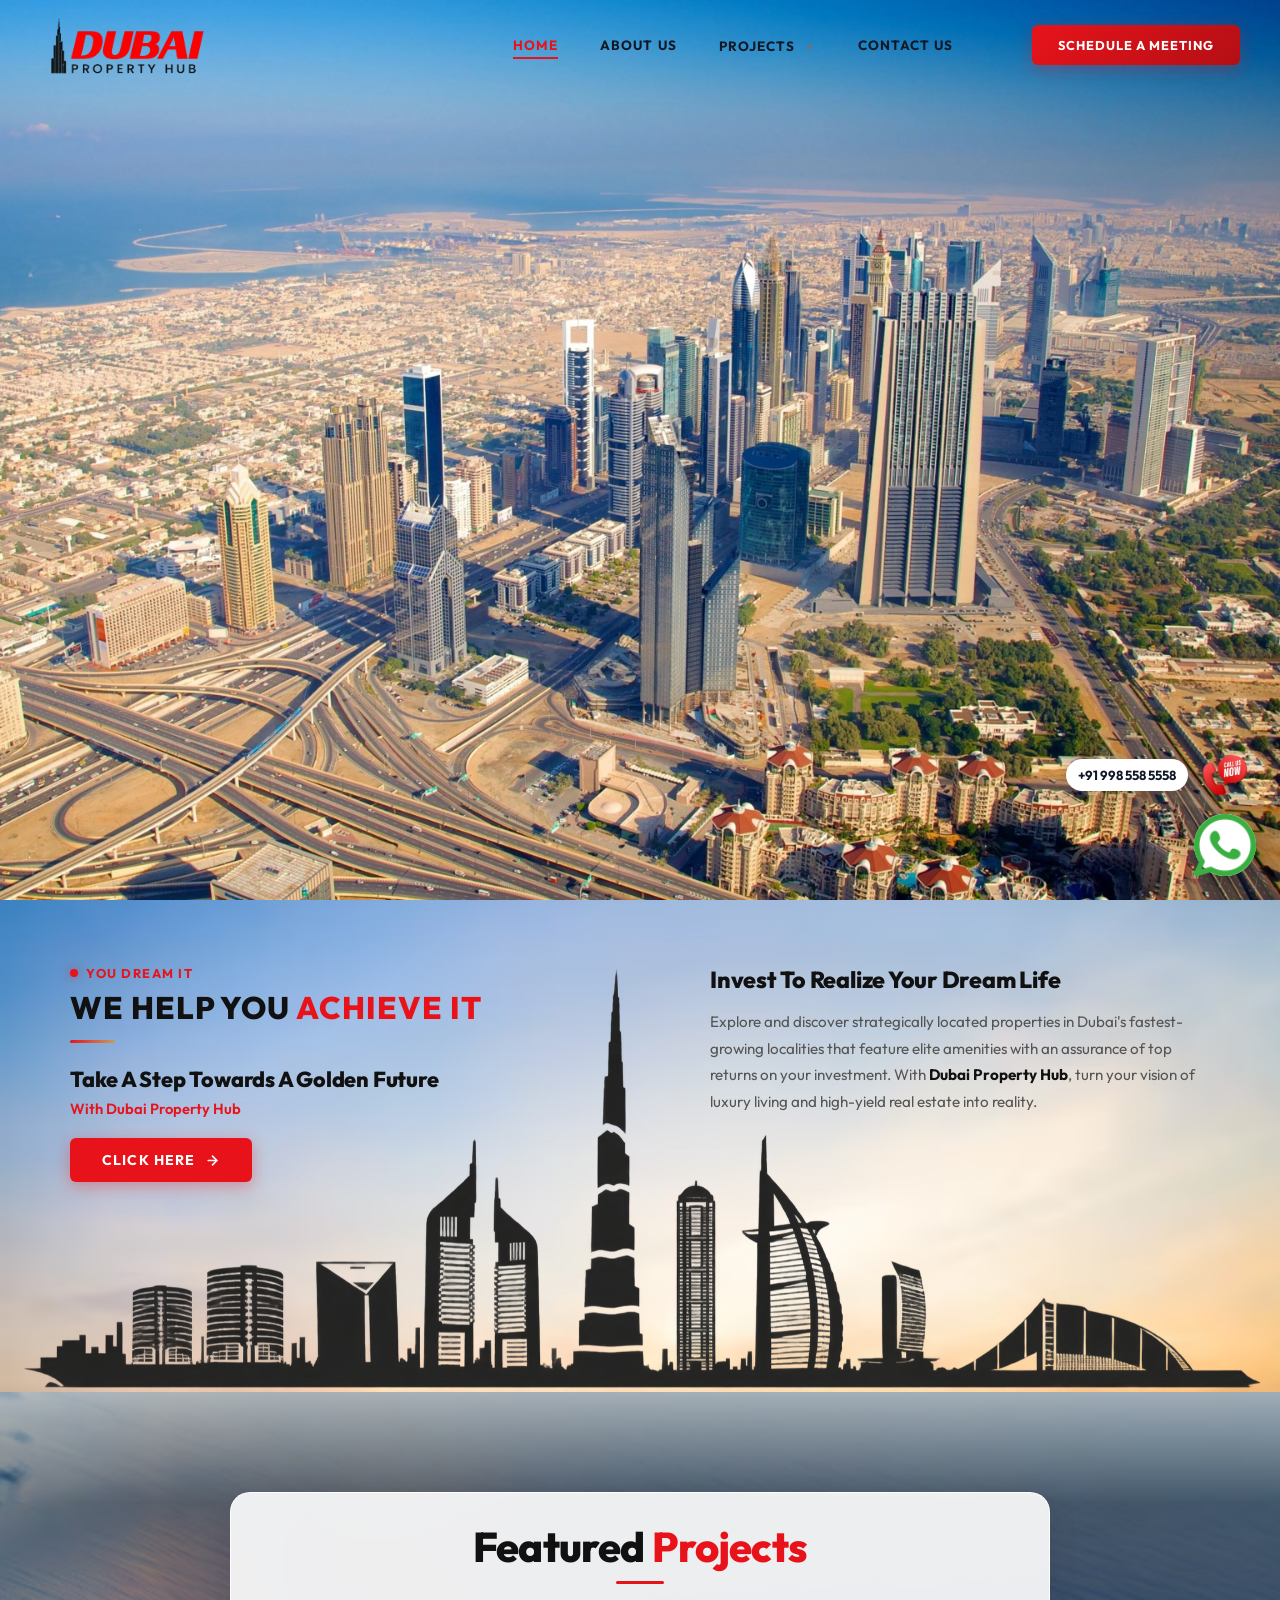
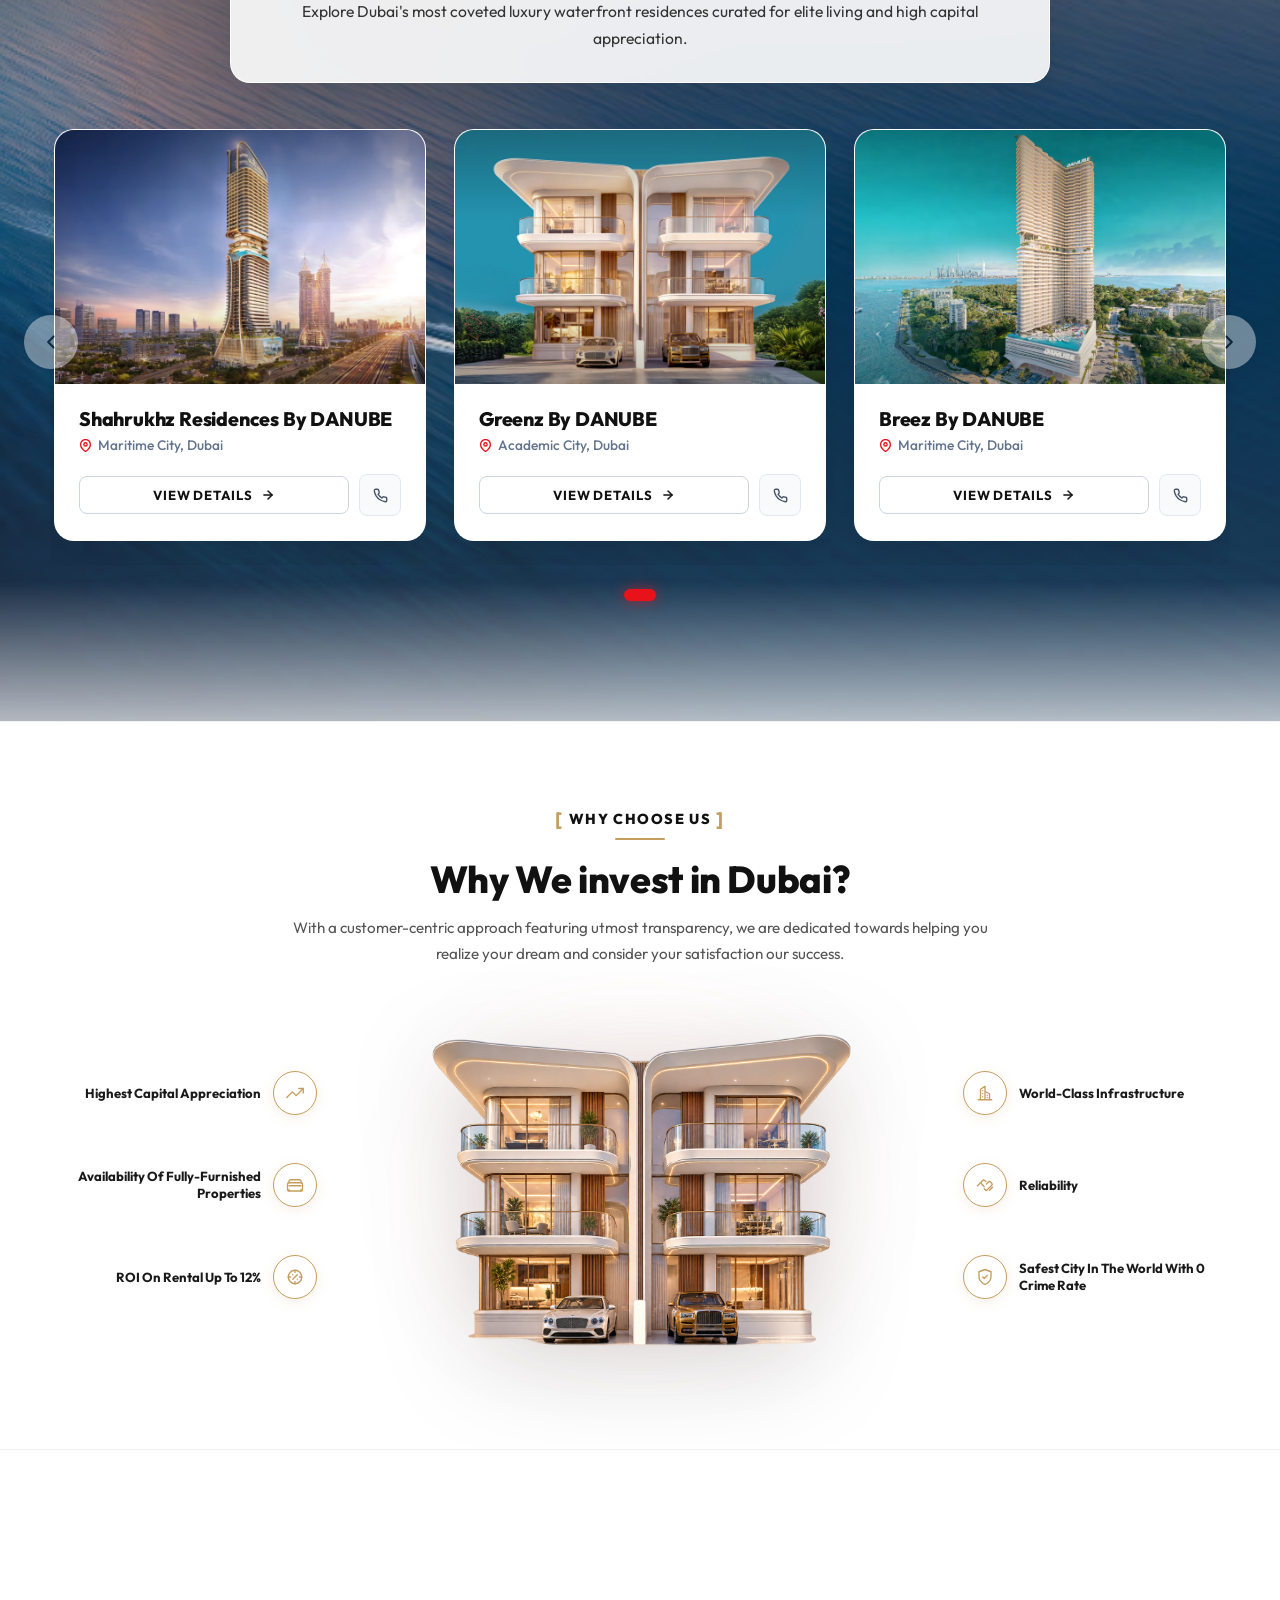
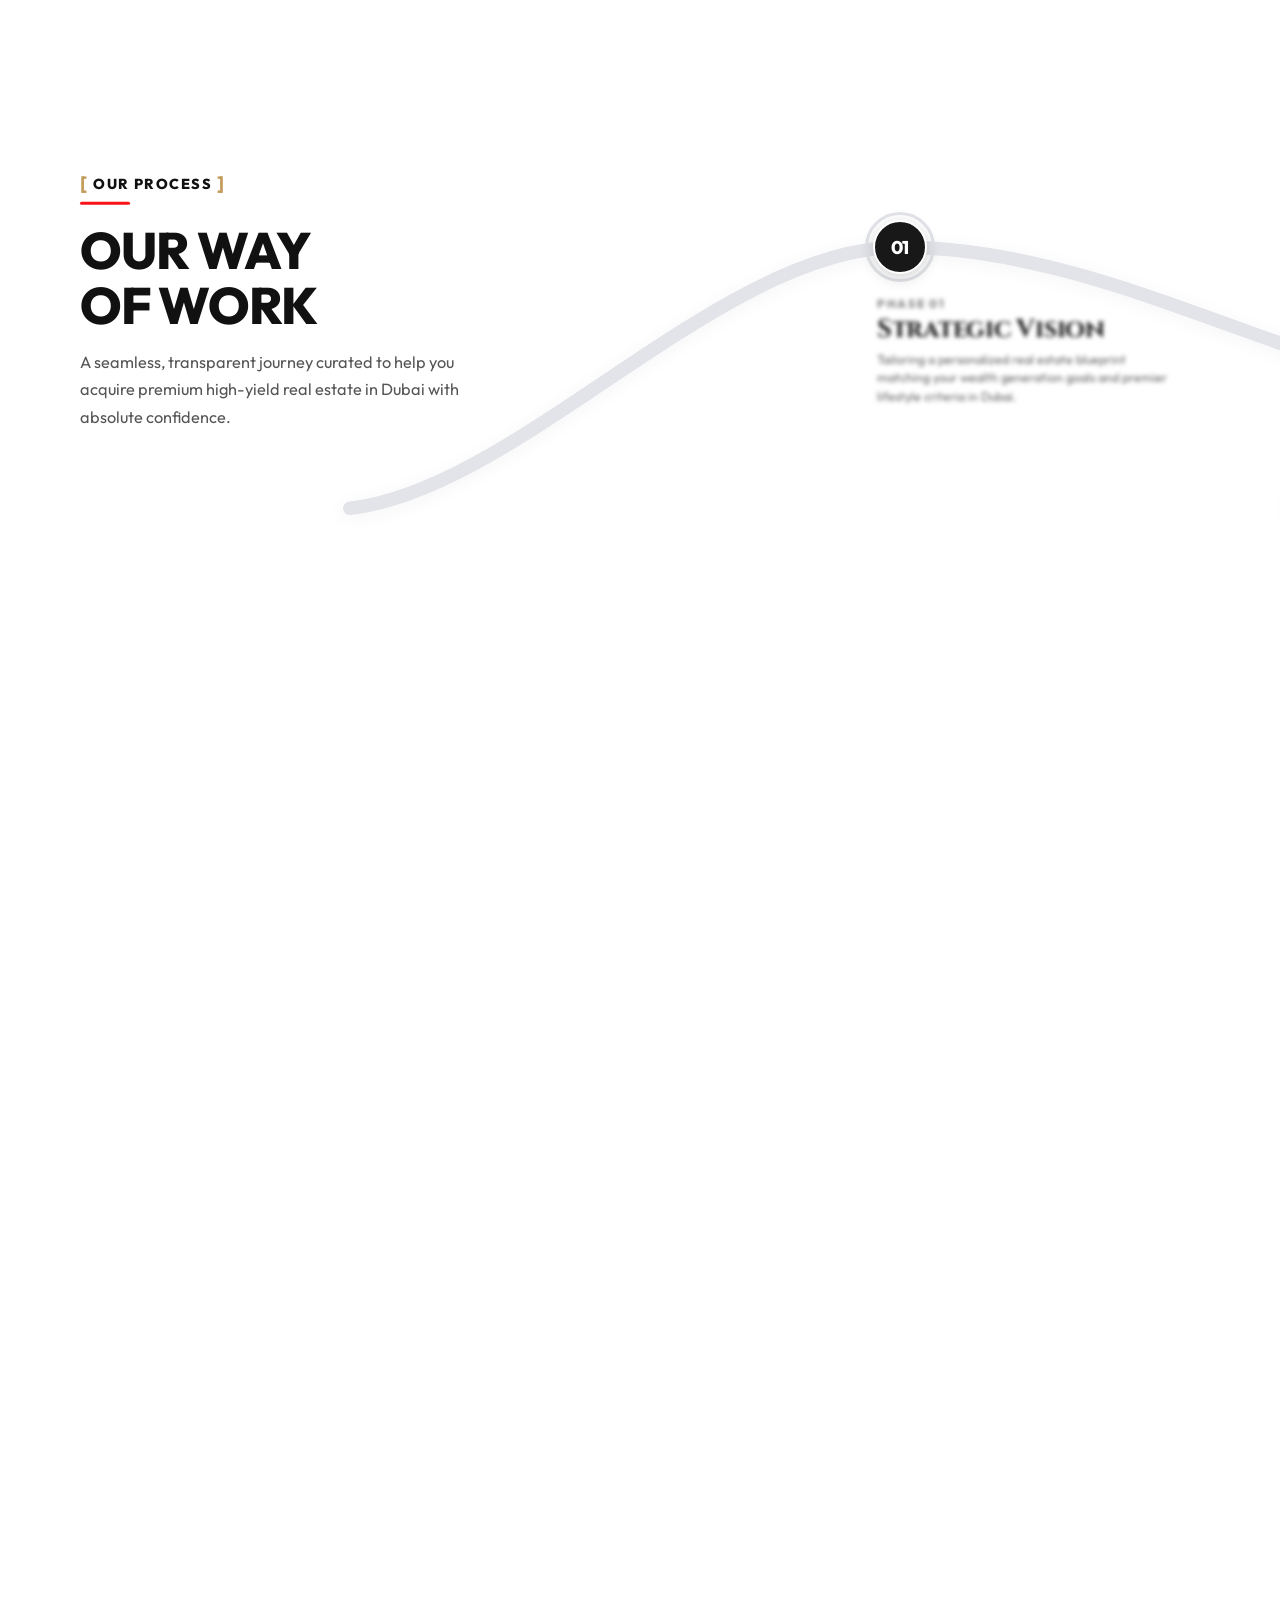
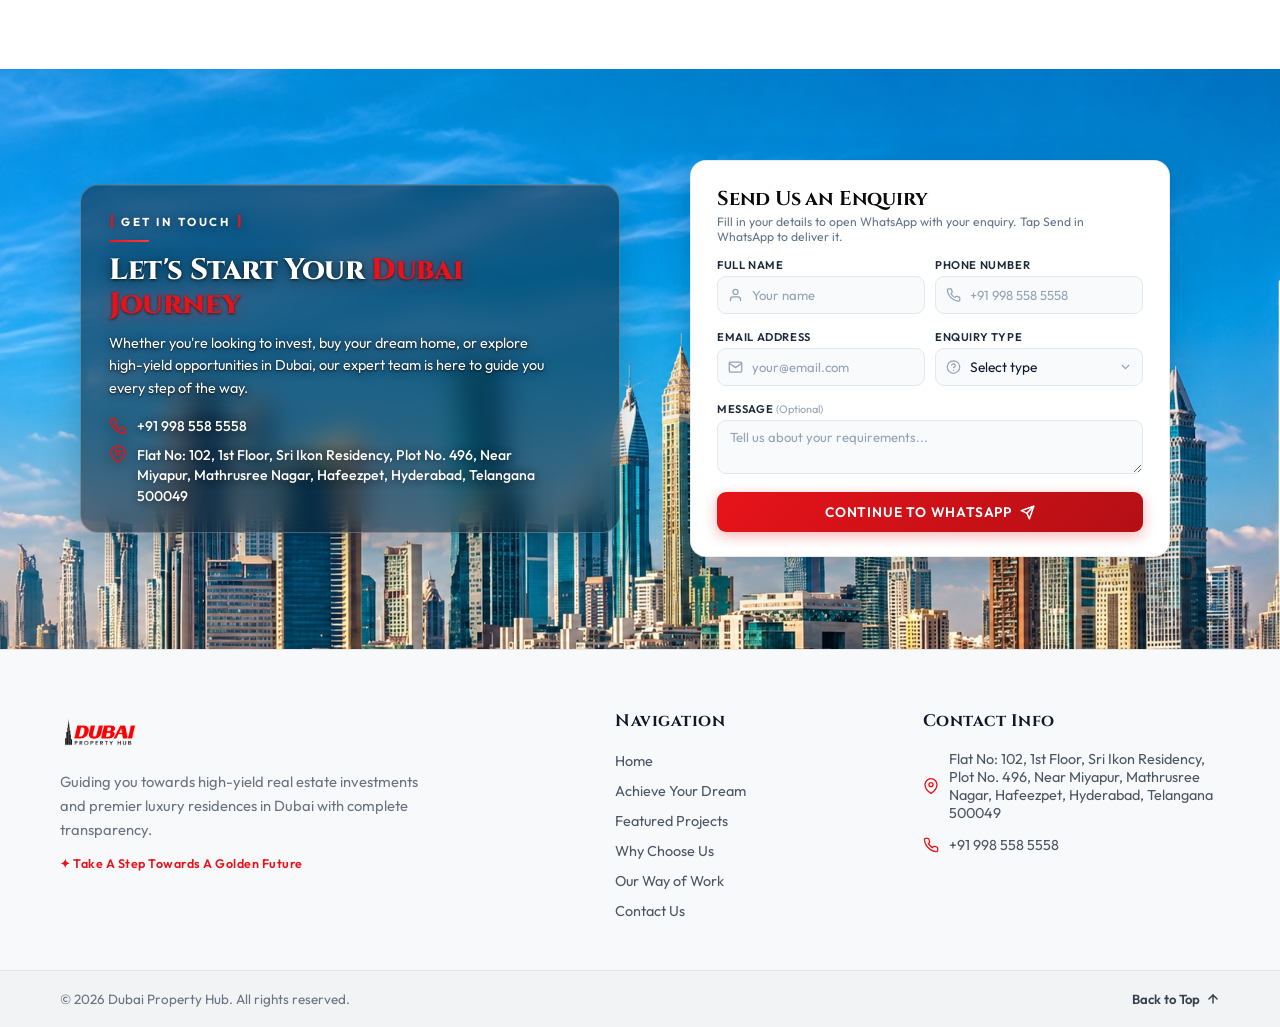
==== commit a82edfa3: "Update contact actions and project links Co-authored-by: Copilot <223556219+Copilot@users.noreply.gi" ====
--- a/index.html
+++ b/index.html
@@ -209,9 +209,8 @@
                       <polyline points="12 5 19 12 12 19"></polyline>
                     </svg>
                   </a>
-                  <a href="https://wa.me/?text=I%20am%20interested%20in%20Shahrukhz%20Residences%20By%20DANUBE"
-                    target="_blank" rel="noopener noreferrer" class="prop-inquire-btn"
-                    aria-label="Quick WhatsApp Inquire for Shahrukhz">
+                  <a href="tel:+919985585558" class="prop-inquire-btn"
+                    aria-label="Call +91 998 558 5558 about Shahrukhz Residences">
                     <svg width="15" height="15" viewBox="0 0 24 24" fill="none" stroke="currentColor" stroke-width="2.2"
                       stroke-linecap="round" stroke-linejoin="round">
                       <path
@@ -252,8 +251,8 @@
                       <polyline points="12 5 19 12 12 19"></polyline>
                     </svg>
                   </a>
-                  <a href="https://wa.me/?text=I%20am%20interested%20in%20Greenz%20By%20DANUBE" target="_blank"
-                    rel="noopener noreferrer" class="prop-inquire-btn" aria-label="Quick WhatsApp Inquire for Greenz">
+                  <a href="tel:+919985585558" class="prop-inquire-btn"
+                    aria-label="Call +91 998 558 5558 about Greenz">
                     <svg width="15" height="15" viewBox="0 0 24 24" fill="none" stroke="currentColor" stroke-width="2.2"
                       stroke-linecap="round" stroke-linejoin="round">
                       <path
@@ -294,8 +293,8 @@
                       <polyline points="12 5 19 12 12 19"></polyline>
                     </svg>
                   </a>
-                  <a href="https://wa.me/?text=I%20am%20interested%20in%20Breez%20By%20DANUBE" target="_blank"
-                    rel="noopener noreferrer" class="prop-inquire-btn" aria-label="Quick WhatsApp Inquire for Breez">
+                  <a href="tel:+919985585558" class="prop-inquire-btn"
+                    aria-label="Call +91 998 558 5558 about Breez">
                     <svg width="15" height="15" viewBox="0 0 24 24" fill="none" stroke="currentColor" stroke-width="2.2"
                       stroke-linecap="round" stroke-linejoin="round">
                       <path
@@ -598,39 +597,31 @@
 
         <!-- Direct Contact Info (Clean, no cards) -->
         <div class="contact-direct-list">
-          <a href="tel:+971XXXXXXXX" class="contact-direct-row">
+          <a href="tel:+919985585558" class="contact-direct-row">
             <svg width="18" height="18" viewBox="0 0 24 24" fill="none" stroke="currentColor" stroke-width="2"
               stroke-linecap="round" stroke-linejoin="round">
               <path
                 d="M22 16.92v3a2 2 0 0 1-2.18 2 19.79 19.79 0 0 1-8.63-3.07 19.5 19.5 0 0 1-6-6 19.79 19.79 0 0 1-3.07-8.67A2 2 0 0 1 4.11 2h3a2 2 0 0 1 2 1.72 12.84 12.84 0 0 0 .7 2.81 2 2 0 0 1-.45 2.11L8.09 9.91a16 16 0 0 0 6 6l1.27-1.27a2 2 0 0 1 2.11-.45 12.84 12.84 0 0 0 2.81.7A2 2 0 0 1 22 16.92z">
               </path>
             </svg>
-            <span>+971 XX XXX XXXX</span>
+            <span>+91 998 558 5558</span>
           </a>
-          <a href="mailto:info@dubaipropertyhub.in" class="contact-direct-row">
-            <svg width="18" height="18" viewBox="0 0 24 24" fill="none" stroke="currentColor" stroke-width="2"
-              stroke-linecap="round" stroke-linejoin="round">
-              <path d="M4 4h16c1.1 0 2 .9 2 2v12c0 1.1-.9 2-2 2H4c-1.1 0-2-.9-2-2V6c0-1.1.9-2 2-2z"></path>
-              <polyline points="22,6 12,13 2,6"></polyline>
-            </svg>
-            <span>info@dubaipropertyhub.in</span>
-          </a>
-          <span class="contact-direct-row">
+          <span class="contact-direct-row contact-address">
             <svg width="18" height="18" viewBox="0 0 24 24" fill="none" stroke="currentColor" stroke-width="2"
               stroke-linecap="round" stroke-linejoin="round">
               <path d="M21 10c0 7-9 13-9 13s-9-6-9-13a9 9 0 0 1 18 0z"></path>
               <circle cx="12" cy="10" r="3"></circle>
             </svg>
-            <span>Dubai, United Arab Emirates</span>
+            <span>Flat No: 102, 1st Floor, Sri Ikon Residency, Plot No. 496, Near Miyapur, Mathrusree Nagar, Hafeezpet, Hyderabad, Telangana 500049</span>
           </span>
         </div>
       </div>
 
       <!-- Right: Contact Form (Compact White Card) -->
       <div class="contact-form-col">
-        <form class="contact-form-card" id="contact-form" autocomplete="off">
+        <form class="contact-form-card" id="contact-form" autocomplete="off" data-whatsapp-enquiry>
           <h3 class="contact-form-title">Send Us an Enquiry</h3>
-          <p class="contact-form-subtitle">Fill in your details and our advisory team will connect with you.</p>
+          <p class="contact-form-subtitle">Fill in your details to open WhatsApp with your enquiry. Tap Send in WhatsApp to deliver it.</p>
 
           <div class="contact-form-row">
             <div class="contact-form-group">
@@ -654,7 +645,7 @@
                     d="M22 16.92v3a2 2 0 0 1-2.18 2 19.79 19.79 0 0 1-8.63-3.07 19.5 19.5 0 0 1-6-6 19.79 19.79 0 0 1-3.07-8.67A2 2 0 0 1 4.11 2h3a2 2 0 0 1 2 1.72 12.84 12.84 0 0 0 .7 2.81 2 2 0 0 1-.45 2.11L8.09 9.91a16 16 0 0 0 6 6l1.27-1.27a2 2 0 0 1 2.11-.45 12.84 12.84 0 0 0 2.81.7A2 2 0 0 1 22 16.92z">
                   </path>
                 </svg>
-                <input type="tel" id="contact-phone" name="phone" placeholder="+971 XX XXX XXXX" required />
+                <input type="tel" id="contact-phone" name="phone" placeholder="+91 998 558 5558" autocomplete="tel" required />
               </div>
             </div>
           </div>
@@ -705,7 +696,7 @@
           </div>
 
           <button type="submit" class="contact-submit-btn" id="contact-submit-btn">
-            <span>Send Enquiry</span>
+            <span>Continue to WhatsApp</span>
             <svg width="15" height="15" viewBox="0 0 24 24" fill="none" stroke="currentColor" stroke-width="2.5"
               stroke-linecap="round" stroke-linejoin="round">
               <line x1="22" y1="2" x2="11" y2="13"></line>
@@ -755,20 +746,13 @@
               <path d="M21 10c0 7-9 13-9 13s-9-6-9-13a9 9 0 0 1 18 0z"></path>
               <circle cx="12" cy="10" r="3"></circle>
             </svg>
-            <span>Dubai, United Arab Emirates</span>
+            <span>Flat No: 102, 1st Floor, Sri Ikon Residency, Plot No. 496, Near Miyapur, Mathrusree Nagar, Hafeezpet, Hyderabad, Telangana 500049</span>
           </li>
           <li class="footer-contact-item">
             <svg width="16" height="16" viewBox="0 0 24 24" fill="none" stroke="currentColor" stroke-width="2" stroke-linecap="round" stroke-linejoin="round">
               <path d="M22 16.92v3a2 2 0 0 1-2.18 2 19.79 19.79 0 0 1-8.63-3.07 19.5 19.5 0 0 1-6-6 19.79 19.79 0 0 1-3.07-8.67A2 2 0 0 1 4.11 2h3a2 2 0 0 1 2 1.72 12.84 12.84 0 0 0 .7 2.81 2 2 0 0 1-.45 2.11L8.09 9.91a16 16 0 0 0 6 6l1.27-1.27a2 2 0 0 1 2.11-.45 12.84 12.84 0 0 0 2.81.7A2 2 0 0 1 22 16.92z"></path>
             </svg>
-            <a href="tel:+971XXXXXXXX">+971 XX XXX XXXX</a>
-          </li>
-          <li class="footer-contact-item">
-            <svg width="16" height="16" viewBox="0 0 24 24" fill="none" stroke="currentColor" stroke-width="2" stroke-linecap="round" stroke-linejoin="round">
-              <path d="M4 4h16c1.1 0 2 .9 2 2v12c0 1.1-.9 2-2 2H4c-1.1 0-2-.9-2-2V6c0-1.1.9-2 2-2z"></path>
-              <polyline points="22,6 12,13 2,6"></polyline>
-            </svg>
-            <a href="mailto:info@dubaipropertyhub.in">info@dubaipropertyhub.in</a>
+            <a href="tel:+919985585558">+91 998 558 5558</a>
           </li>
         </ul>
       </div>
@@ -867,6 +851,16 @@
     </div>
   </div>
 
+  <div class="floating-contact-actions">
+    <a class="call-float" href="tel:+919985585558" aria-label="Call +91 998 558 5558">
+      <span class="call-float-number">+91 998 558 5558</span>
+      <img src="assets/call.png" alt="" />
+    </a>
+    <a class="whatsapp-float" href="https://wa.me/919985585558" target="_blank" rel="noopener noreferrer" aria-label="Chat with us on WhatsApp">
+      <img src="assets/whatsapp.png" alt="" />
+    </a>
+  </div>
+  <script src="contact-whatsapp.js"></script>
   <script src="script.js"></script>
 </body>
 
--- a/style.css
+++ b/style.css
@@ -1348,10 +1348,10 @@
 }
 
 .prop-inquire-btn:hover {
-  background: #25D366;
-  border-color: #25D366;
+  background: var(--red);
+  border-color: var(--red);
   color: #FFFFFF;
-  box-shadow: 0 4px 14px rgba(37, 211, 102, 0.28);
+  box-shadow: 0 4px 14px rgba(232, 19, 26, 0.28);
   transform: translateY(-2px);
 }
 
@@ -2708,6 +2708,13 @@
   text-shadow: 0 1px 8px rgba(0, 0, 0, 0.65);
 }
 
+.contact-address {
+  width: 100%;
+  max-width: 430px;
+  align-items: flex-start;
+  line-height: 1.45;
+}
+
 .contact-direct-row svg {
   color: var(--red);
   flex-shrink: 0;
@@ -2730,6 +2737,70 @@
 
 .contact-direct-row:hover span {
   color: var(--red);
+}
+
+.floating-contact-actions {
+  position: fixed;
+  right: 24px;
+  bottom: 24px;
+  z-index: 10000;
+  display: flex;
+  flex-direction: column;
+  align-items: flex-end;
+  gap: 8px;
+}
+
+.call-float {
+  display: flex;
+  align-items: center;
+  gap: 6px;
+  text-decoration: none;
+}
+
+.call-float img,
+.whatsapp-float img {
+  display: block;
+  width: 62px;
+  height: 62px;
+  object-fit: contain;
+  transition: transform 0.2s ease;
+}
+
+.call-float-number {
+  padding: 8px 12px;
+  border-radius: 999px;
+  background: #FFFFFF;
+  color: #111827;
+  font-size: 0.82rem;
+  font-weight: 700;
+  white-space: nowrap;
+  box-shadow: 0 4px 16px rgba(0, 0, 0, 0.2);
+}
+
+.call-float:hover img,
+.whatsapp-float:hover img {
+  transform: scale(1.08);
+}
+
+.whatsapp-float {
+  display: grid;
+  width: 62px;
+  height: 62px;
+  place-items: center;
+  border-radius: 50%;
+  background: #FFFFFF;
+  box-shadow: 0 4px 16px rgba(0, 0, 0, 0.24);
+  transition: box-shadow 0.2s ease;
+}
+
+.whatsapp-float:hover {
+  box-shadow: 0 6px 22px rgba(0, 0, 0, 0.3);
+}
+
+.call-float:focus-visible,
+.whatsapp-float:focus-visible {
+  outline: 3px solid #111827;
+  outline-offset: 4px;
 }
 
 /* ── Right Column: Form Card (Compact White Theme) ── */
@@ -3030,6 +3101,18 @@
     font-size: 1.45rem;
   }
 
+  .floating-contact-actions {
+    right: 16px;
+    bottom: 16px;
+  }
+
+  .call-float img,
+  .whatsapp-float,
+  .whatsapp-float img {
+    width: 54px;
+    height: 54px;
+  }
+
   .contact-form-title {
     font-size: 1.15rem;
   }
